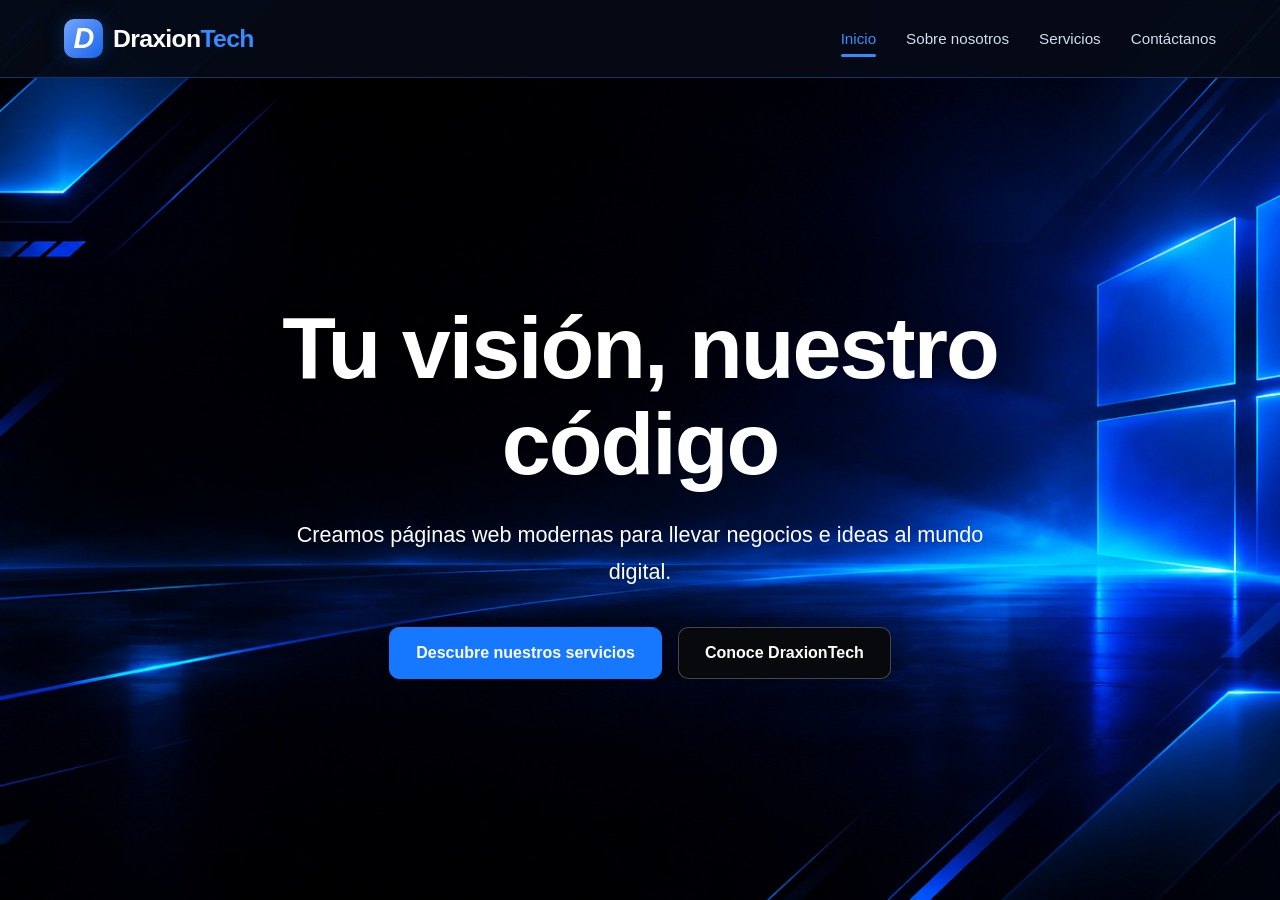
==== index.html @ 06ef0193 "Update link to services page in index.html" ====
<!DOCTYPE html>
<html lang="es">
<head>
    <meta charset="UTF-8">
    <meta name="viewport" content="width=device-width, initial-scale=1.0">
    <meta name="theme-color" content="#08090d">
    <meta name="description" content="DraxionTech crea páginas web modernas para llevar negocios e ideas al mundo digital.">
    <title>DraxionTech | Tu visión, nuestro código</title>
    <link rel="stylesheet" href="style.css">
</head>
<body>
    <header class="encabezado">
    <a href="index.html" class="marca">
        <span class="logo">D</span>
        <span>Draxion<span class="azul">Tech</span></span>
    </a>

    <nav class="navegacion" aria-label="Navegación principal">
        <a href="index.html" class="activo">Inicio</a>
        <a href="informacion.html">Sobre nosotros</a>
        <a href="servicios.html">Servicios</a>
        <a href="mailto:qrtech.business.cr@gmail.com">Contáctanos</a>
    </nav>
</header>

    <main>
        <section class="introduccion">
            <h1>Tu visión, nuestro código</h1>

            <p>
                Creamos páginas web modernas para llevar negocios e ideas
                al mundo digital.
            </p>

            <div class="botones">
                <a href="servicios.html" class="boton boton-azul">
                    Descubre nuestros servicios
                </a>

                <a href="informacion.html" class="boton boton-negro">
                    Conoce DraxionTech
                </a>
            </div>
        </section>
    </main>

    <script src="script.js"></script>
</body>
</html>
---- style.css ----
/* =========================
   CONFIGURACIÓN GENERAL
========================= */

* {
    margin: 0;
    padding: 0;
    box-sizing: border-box;
}

html {
    scroll-behavior: smooth;
}

body {
    min-height: 100vh;
    font-family: Arial, Helvetica, sans-serif;
    color: #ffffff;

    background-image: url("multimedia/fondo.png");
    background-size: cover;
    background-position: center;
    background-repeat: no-repeat;
    background-attachment: fixed;
}

/* =========================
   BARRA DE NAVEGACIÓN
========================= */

.encabezado {
    position: relative;
    z-index: 10;
    width: 100%;
    min-height: 78px;
    padding: 15px 5%;

    display: flex;
    align-items: center;
    justify-content: space-between;
    gap: 30px;

    border-bottom: 1px solid rgba(55, 130, 255, 0.35);
    background: rgba(5, 10, 22, 0.94);
}

.marca {
    display: flex;
    align-items: center;
    gap: 10px;
    flex-shrink: 0;

    color: #ffffff;
    font-size: 1.55rem;
    font-weight: 800;
    letter-spacing: -0.7px;
    text-decoration: none;
}

.logo {
    display: flex;
    align-items: center;
    justify-content: center;
    flex-shrink: 0;

    width: 39px;
    height: 39px;

    color: #ffffff;
    font-size: 1.8rem;
    font-weight: 900;
    font-style: italic;

    border-radius: 10px;
    background: linear-gradient(135deg, #73a5ff, #1764e8);
    box-shadow: 0 0 20px rgba(37, 119, 255, 0.25);
}

.azul {
    color: #368bff;
}

.navegacion {
    display: flex;
    align-items: center;
    justify-content: center;
    flex-wrap: wrap;
    gap: 30px;
}

.navegacion a {
    position: relative;
    display: inline-block;
    padding: 10px 0;

    color: #d5dceb;
    font-size: 0.95rem;
    white-space: nowrap;
    text-decoration: none;

    transition: color 0.2s ease;
}

.navegacion a:hover,
.navegacion a.activo {
    color: #398fff;
}

.navegacion a.activo::after {
    content: "";
    position: absolute;
    bottom: 0;
    left: 0;

    width: 100%;
    height: 3px;

    border-radius: 5px;
    background: #328bff;
}

/* =========================
   CONTENIDO PRINCIPAL
========================= */

main {
    min-height: calc(100vh - 78px);

    display: flex;
    align-items: center;
    justify-content: center;

    padding: 40px 24px;
}

.introduccion {
    width: 100%;
    max-width: 1000px;
    text-align: center;
}

.introduccion h1 {
    margin-bottom: 24px;

    font-size: clamp(2.5rem, 7vw, 5.5rem);
    font-weight: 800;
    line-height: 1.1;
    letter-spacing: -2px;
}

.introduccion p {
    max-width: 720px;
    margin: 0 auto 36px;

    font-size: clamp(1rem, 2.2vw, 1.35rem);
    line-height: 1.7;
}

/* =========================
   BOTONES DE INICIO
========================= */

.botones {
    display: flex;
    justify-content: center;
    align-items: center;
    flex-wrap: wrap;
    gap: 16px;
}

.boton {
    display: inline-flex;
    align-items: center;
    justify-content: center;

    min-height: 52px;
    padding: 15px 26px;

    color: #ffffff;
    text-decoration: none;
    font-size: 1rem;
    font-weight: 700;

    border-radius: 10px;
    cursor: pointer;

    transition:
        background-color 0.2s ease,
        transform 0.2s ease;
}

.boton:hover {
    transform: translateY(-2px);
}

/* Botón azul: Descubre nuestros servicios */

.boton-azul {
    background-color: #1677ff;
    border: 1px solid #1677ff;
}

.boton-azul:hover {
    background-color: #0864e8;
    border-color: #0864e8;
}

/* Botón negro: Conoce DraxionTech */

.boton-negro {
    background-color: #08090d;
    border: 1px solid rgba(255, 255, 255, 0.25);
}

.boton-negro:hover {
    background-color: #202127;
}

/* =========================
   TABLET Y PANTALLAS PEQUEÑAS
========================= */

@media (max-width: 950px) {
    .encabezado {
        flex-direction: column;
        justify-content: center;
        gap: 15px;
        padding: 18px 5%;
    }

    .navegacion {
        gap: 24px;
    }

    main {
        min-height: calc(100vh - 120px);
    }
}

/* =========================
   MÓVILES
========================= */

@media (max-width: 600px) {
    body {
        background-attachment: scroll;
    }

    .encabezado {
        padding: 18px 5%;
        gap: 15px;
    }

    .marca {
        justify-content: center;
        font-size: 1.45rem;
    }

    .logo {
        width: 34px;
        height: 34px;
        font-size: 1.5rem;
    }

    .navegacion {
        width: 100%;
        gap: 12px 20px;
        justify-content: center;
    }

    .navegacion a {
        font-size: 0.86rem;
    }

    .introduccion h1 {
        letter-spacing: -1px;
    }

    .introduccion p {
        margin-bottom: 28px;
    }

    .botones {
        flex-direction: column;
        width: 100%;
    }

    .boton {
        width: 100%;
        max-width: 340px;
    }
}

/* =========================
   MÓVILES MUY PEQUEÑOS
========================= */

@media (max-width: 360px) {
    .marca {
        font-size: 1.3rem;
    }

    .navegacion {
        gap: 12px 16px;
    }

    .navegacion a {
        font-size: 0.82rem;
    }

    .introduccion h1 {
        font-size: 2.4rem;
    }
}

/* =========================
   REDUCIR ANIMACIONES
========================= */

@media (prefers-reduced-motion: reduce) {
    html {
        scroll-behavior: auto;
    }

    *,
    *::before,
    *::after {
        transition-duration: 0.01ms !important;
        animation-duration: 0.01ms !important;
    }
}
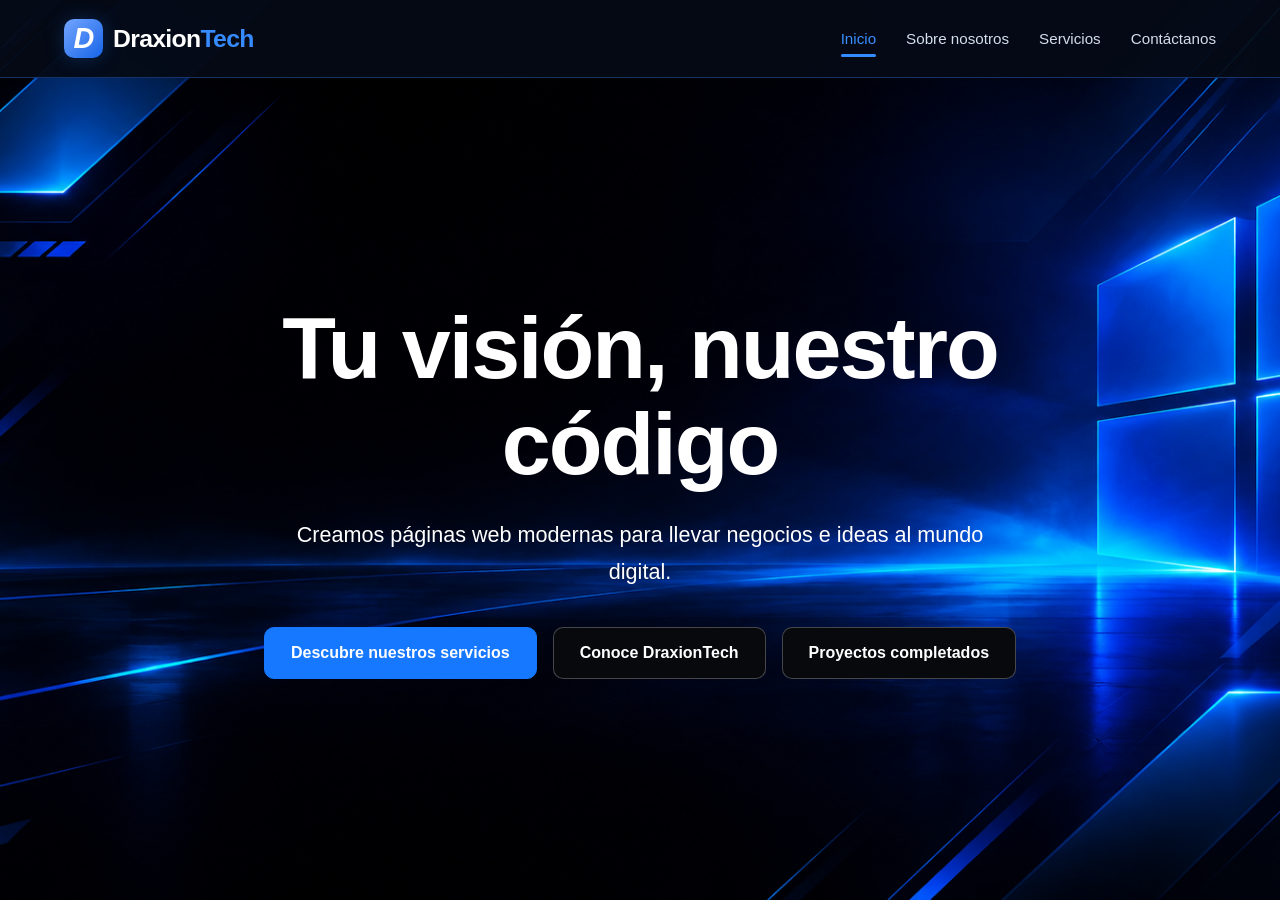
==== commit 99794539: "Refactor header and navigation structure in index.html" ====
--- a/index.html
+++ b/index.html
@@ -1,4 +1,3 @@
-
 <!DOCTYPE html>
 <html lang="es">
 <head>
@@ -9,20 +8,22 @@
     <title>DraxionTech | Tu visión, nuestro código</title>
     <link rel="stylesheet" href="style.css">
 </head>
+
 <body>
+
     <header class="encabezado">
-    <a href="index.html" class="marca">
-        <span class="logo">D</span>
-        <span>Draxion<span class="azul">Tech</span></span>
-    </a>
+        <a href="index.html" class="marca">
+            <span class="logo">D</span>
+            <span>Draxion<span class="azul">Tech</span></span>
+        </a>
 
-    <nav class="navegacion" aria-label="Navegación principal">
-        <a href="index.html" class="activo">Inicio</a>
-        <a href="informacion.html">Sobre nosotros</a>
-        <a href="servicios.html">Servicios</a>
-        <a href="mailto:qrtech.business.cr@gmail.com">Contáctanos</a>
-    </nav>
-</header>
+        <nav class="navegacion" aria-label="Navegación principal">
+            <a href="index.html" class="activo">Inicio</a>
+            <a href="informacion.html">Sobre nosotros</a>
+            <a href="servicios.html">Servicios</a>
+            <a href="mailto:qrtech.business.cr@gmail.com">Contáctanos</a>
+        </nav>
+    </header>
 
     <main>
         <section class="introduccion">
@@ -41,10 +42,15 @@
                 <a href="informacion.html" class="boton boton-negro">
                     Conoce DraxionTech
                 </a>
+
+                <a href="proyectos.html" class="boton boton-negro">
+                    Proyectos completados
+                </a>
             </div>
         </section>
     </main>
 
     <script src="script.js"></script>
+
 </body>
 </html>
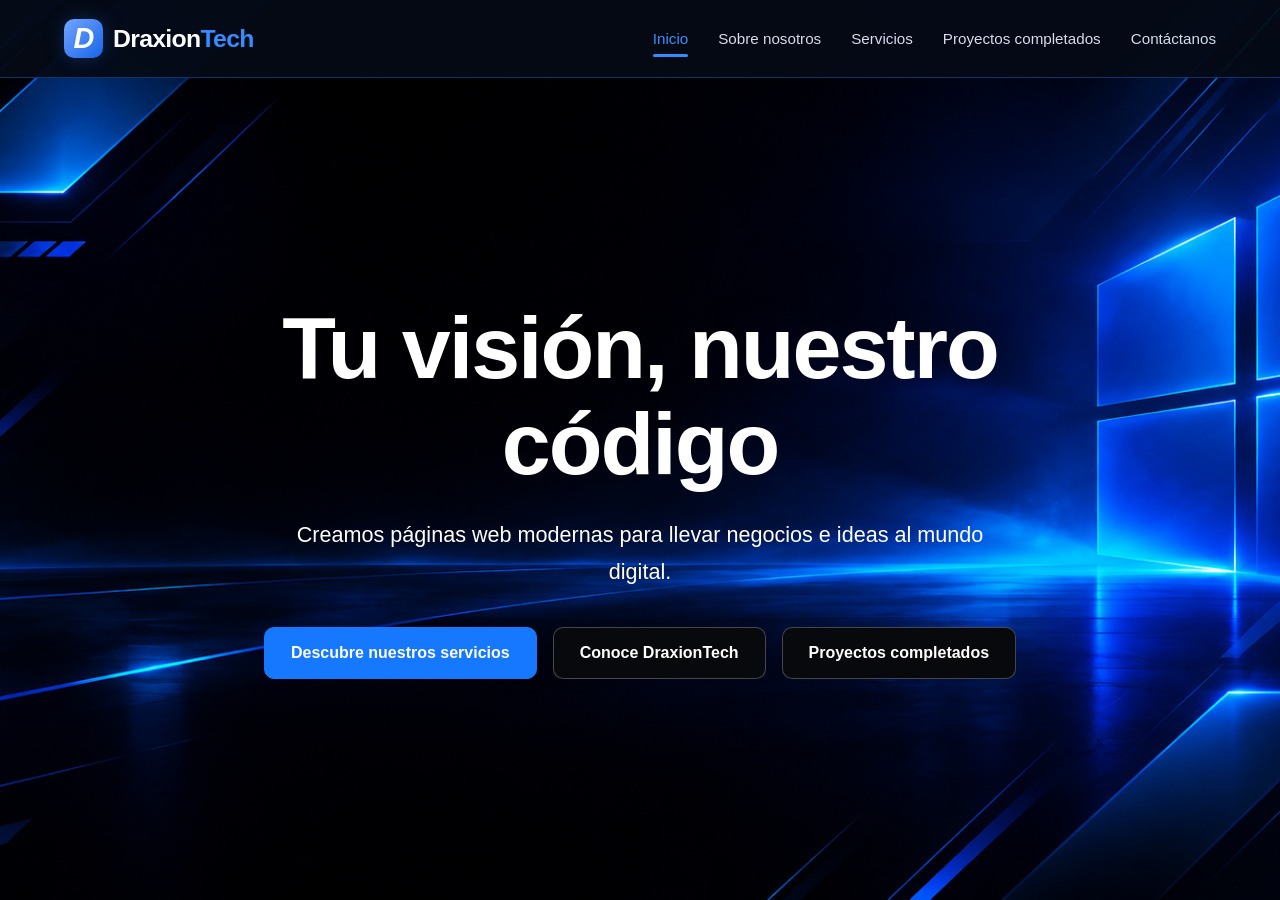
==== commit 075a338d: "Add link to completed projects in navigation" ====
--- a/index.html
+++ b/index.html
@@ -21,6 +21,7 @@
             <a href="index.html" class="activo">Inicio</a>
             <a href="informacion.html">Sobre nosotros</a>
             <a href="servicios.html">Servicios</a>
+            <a href="proyectos.html">Proyectos completados</a>
             <a href="mailto:qrtech.business.cr@gmail.com">Contáctanos</a>
         </nav>
     </header>
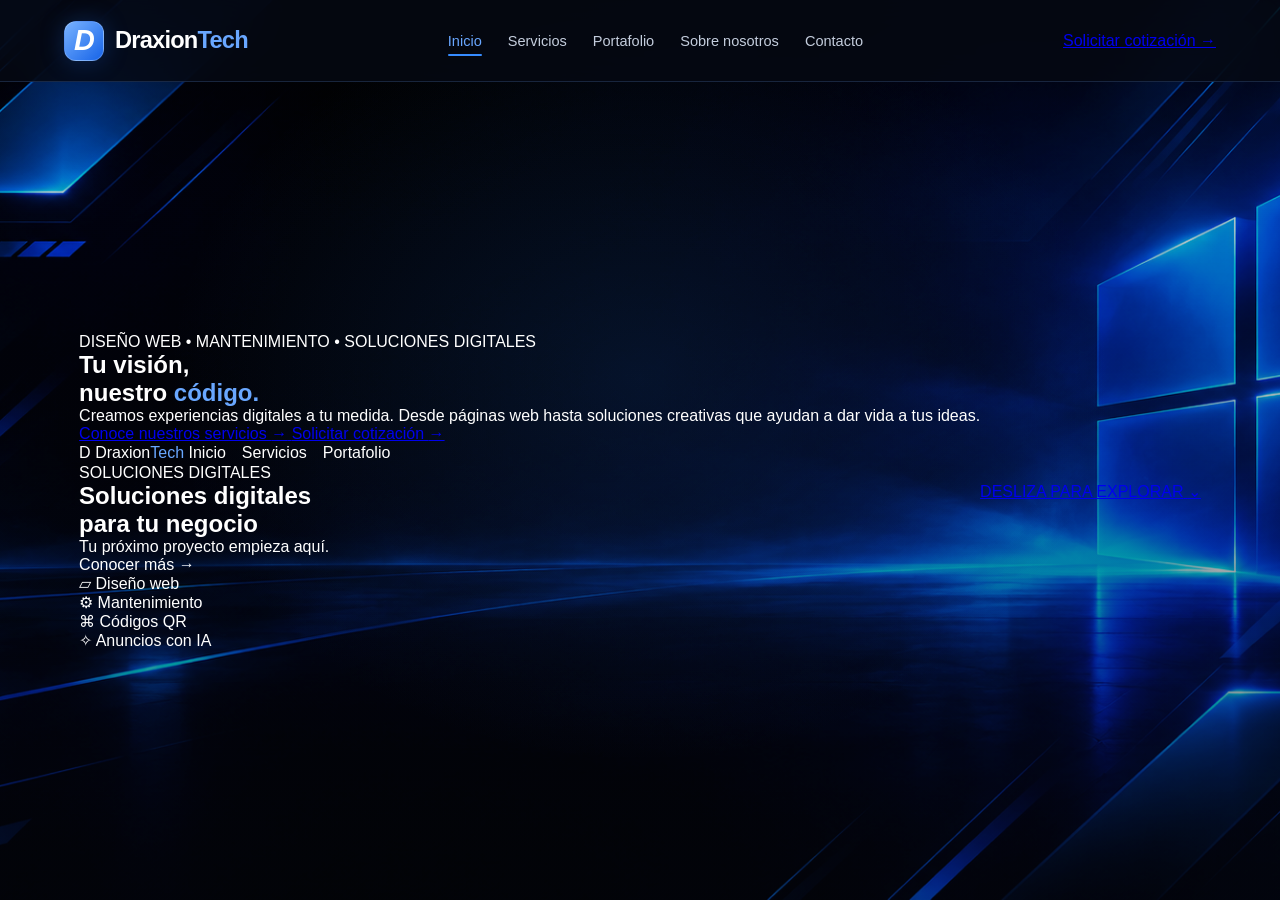
==== commit 76932860: "Update meta tags and improve accessibility" ====
--- a/index.html
+++ b/index.html
@@ -1,57 +1,126 @@
+
 <!DOCTYPE html>
 <html lang="es">
 <head>
     <meta charset="UTF-8">
     <meta name="viewport" content="width=device-width, initial-scale=1.0">
-    <meta name="theme-color" content="#08090d">
-    <meta name="description" content="DraxionTech crea páginas web modernas para llevar negocios e ideas al mundo digital.">
+    <meta name="theme-color" content="#030711">
+    <meta name="description" content="DraxionTech crea páginas web modernas y soluciones digitales para llevar tus ideas al mundo digital.">
     <title>DraxionTech | Tu visión, nuestro código</title>
     <link rel="stylesheet" href="style.css">
 </head>
-
-<body>
+<body class="pagina-inicio">
 
     <header class="encabezado">
-        <a href="index.html" class="marca">
+        <a href="index.html" class="marca" aria-label="DraxionTech, inicio">
             <span class="logo">D</span>
             <span>Draxion<span class="azul">Tech</span></span>
         </a>
 
         <nav class="navegacion" aria-label="Navegación principal">
-            <a href="index.html" class="activo">Inicio</a>
+            <a href="index.html" class="activo" aria-current="page">Inicio</a>
+            <a href="servicios.html">Servicios</a>
+            <a href="proyectos.html">Portafolio</a>
             <a href="informacion.html">Sobre nosotros</a>
-            <a href="servicios.html">Servicios</a>
-            <a href="proyectos.html">Proyectos completados</a>
-            <a href="mailto:qrtech.business.cr@gmail.com">Contáctanos</a>
+            <a href="mailto:qrtech.business.cr@gmail.com">Contacto</a>
         </nav>
+
+        <a href="mailto:qrtech.business.cr@gmail.com?subject=Solicitud%20de%20cotizacion"
+           class="boton-cotizacion">
+            Solicitar cotización <span aria-hidden="true">→</span>
+        </a>
     </header>
 
-    <main>
-        <section class="introduccion">
-            <h1>Tu visión, nuestro código</h1>
+    <main class="inicio-hero">
+        <section class="hero-contenido">
 
-            <p>
-                Creamos páginas web modernas para llevar negocios e ideas
-                al mundo digital.
-            </p>
+            <div class="hero-texto">
+                <div class="hero-etiqueta">
+                    DISEÑO WEB <span>•</span> MANTENIMIENTO
+                    <span>•</span> SOLUCIONES DIGITALES
+                </div>
 
-            <div class="botones">
-                <a href="servicios.html" class="boton boton-azul">
-                    Descubre nuestros servicios
-                </a>
+                <h1>
+                    Tu visión,<br>
+                    nuestro <span class="azul">código.</span>
+                </h1>
 
-                <a href="informacion.html" class="boton boton-negro">
-                    Conoce DraxionTech
-                </a>
+                <p class="hero-descripcion">
+                    Creamos experiencias digitales a tu medida.
+                    Desde páginas web hasta soluciones creativas
+                    que ayudan a dar vida a tus ideas.
+                </p>
 
-                <a href="proyectos.html" class="boton boton-negro">
-                    Proyectos completados
-                </a>
+                <div class="hero-botones">
+                    <a href="servicios.html" class="boton-hero boton-principal">
+                        Conoce nuestros servicios
+                        <span aria-hidden="true">→</span>
+                    </a>
+
+                    <a href="mailto:qrtech.business.cr@gmail.com?subject=Solicitud%20de%20cotizacion"
+                       class="boton-hero boton-secundario">
+                        Solicitar cotización
+                        <span aria-hidden="true">→</span>
+                    </a>
+                </div>
             </div>
+
+            <div class="hero-visual" aria-label="Vista ilustrativa de una página web en una laptop">
+                <div class="hero-resplandor"></div>
+
+                <div class="laptop">
+                    <div class="laptop-pantalla">
+                        <div class="demo-navegacion">
+                            <span class="demo-logo">D</span>
+                            <span>Draxion<span class="azul">Tech</span></span>
+                            <span class="demo-links">Inicio　Servicios　Portafolio</span>
+                        </div>
+
+                        <div class="demo-contenido">
+                            <span class="demo-etiqueta">SOLUCIONES DIGITALES</span>
+                            <h2>Soluciones digitales<br>para tu <span>negocio</span></h2>
+                            <p>Tu próximo proyecto empieza aquí.</p>
+                            <span class="demo-accion">Conocer más →</span>
+                        </div>
+
+                        <div class="demo-servicios">
+                            <div>
+                                <span class="demo-icono">▱</span>
+                                <span>Diseño web</span>
+                            </div>
+                            <div>
+                                <span class="demo-icono">⚙</span>
+                                <span>Mantenimiento</span>
+                            </div>
+                            <div>
+                                <span class="demo-icono">⌘</span>
+                                <span>Códigos QR</span>
+                            </div>
+                            <div>
+                                <span class="demo-icono">✧</span>
+                                <span>Anuncios con IA</span>
+                            </div>
+                        </div>
+                    </div>
+
+                    <div class="laptop-base"></div>
+                </div>
+
+                <div class="hero-linea hero-linea-uno"></div>
+                <div class="hero-linea hero-linea-dos"></div>
+            </div>
+
         </section>
+
+        <a href="servicios.html" class="hero-explorar">
+            <span>DESLIZA PARA EXPLORAR</span>
+            <span class="hero-raton" aria-hidden="true">
+                <span></span>
+            </span>
+            <span class="hero-flecha" aria-hidden="true">⌄</span>
+        </a>
     </main>
 
     <script src="script.js"></script>
-
 </body>
 </html>
--- a/style.css
+++ b/style.css
@@ -1,6 +1,18 @@
-/* =========================
-   CONFIGURACIÓN GENERAL
-========================= */
+
+/* =========================
+   DRAXIONTECH — PREMIUM
+   INICIO
+========================= */
+
+:root {
+    --fondo: #08090d;
+    --azul: #368bff;
+    --azul-brillante: #69a7ff;
+    --texto: #ffffff;
+    --texto-secundario: #b5bfd0;
+    --borde: rgba(110, 165, 255, 0.19);
+    --transicion: 0.3s ease;
+}
 
 * {
     margin: 0;
@@ -13,10 +25,17 @@
 }
 
 body {
+    position: relative;
+    isolation: isolate;
     min-height: 100vh;
+
+    display: flex;
+    flex-direction: column;
+
     font-family: Arial, Helvetica, sans-serif;
-    color: #ffffff;
-
+    color: var(--texto);
+
+    background-color: var(--fondo);
     background-image: url("multimedia/fondo.png");
     background-size: cover;
     background-position: center;
@@ -24,6 +43,32 @@
     background-attachment: fixed;
 }
 
+/* Iluminación ambiental */
+
+body::before {
+    content: "";
+    position: fixed;
+    inset: 0;
+    z-index: -1;
+    pointer-events: none;
+
+    background:
+        radial-gradient(
+            ellipse at 50% 42%,
+            rgba(24, 91, 190, 0.19),
+            transparent 52%
+        ),
+        linear-gradient(
+            180deg,
+            rgba(4, 8, 18, 0.15),
+            rgba(4, 7, 15, 0.48)
+        );
+}
+
+.azul {
+    color: var(--azul-brillante);
+}
+
 /* =========================
    BARRA DE NAVEGACIÓN
 ========================= */
@@ -31,61 +76,76 @@
 .encabezado {
     position: relative;
     z-index: 10;
+
     width: 100%;
-    min-height: 78px;
-    padding: 15px 5%;
+    min-height: 82px;
+    padding: 16px 5%;
 
     display: flex;
     align-items: center;
     justify-content: space-between;
     gap: 30px;
 
-    border-bottom: 1px solid rgba(55, 130, 255, 0.35);
-    background: rgba(5, 10, 22, 0.94);
+    background: rgba(5, 9, 19, 0.82);
+    border-bottom: 1px solid var(--borde);
+
+    backdrop-filter: blur(18px);
+    -webkit-backdrop-filter: blur(18px);
+
+    animation: aparecer-barra 0.7s ease both;
 }
 
 .marca {
     display: flex;
     align-items: center;
-    gap: 10px;
+    gap: 11px;
     flex-shrink: 0;
 
-    color: #ffffff;
-    font-size: 1.55rem;
+    color: var(--texto);
+    font-size: 1.48rem;
     font-weight: 800;
-    letter-spacing: -0.7px;
+    letter-spacing: -0.8px;
     text-decoration: none;
 }
 
 .logo {
+    width: 40px;
+    height: 40px;
+    flex-shrink: 0;
+
     display: flex;
     align-items: center;
     justify-content: center;
-    flex-shrink: 0;
-
-    width: 39px;
-    height: 39px;
 
     color: #ffffff;
     font-size: 1.8rem;
     font-weight: 900;
     font-style: italic;
 
-    border-radius: 10px;
-    background: linear-gradient(135deg, #73a5ff, #1764e8);
-    box-shadow: 0 0 20px rgba(37, 119, 255, 0.25);
-}
-
-.azul {
-    color: #368bff;
-}
+    border: 1px solid rgba(255, 255, 255, 0.2);
+    border-radius: 12px;
+
+    background: linear-gradient(135deg, #78b2ff, #1764e8);
+    box-shadow: 0 0 25px rgba(37, 119, 255, 0.25);
+
+    transition:
+        transform var(--transicion),
+        box-shadow var(--transicion);
+}
+
+.marca:hover .logo {
+    transform: rotate(-5deg) scale(1.06);
+    box-shadow: 0 0 32px rgba(37, 119, 255, 0.42);
+}
+
+/* Navegación */
 
 .navegacion {
     display: flex;
     align-items: center;
     justify-content: center;
     flex-wrap: wrap;
-    gap: 30px;
+    gap: 26px;
 }
 
 .navegacion a {
@@ -93,30 +153,45 @@
     display: inline-block;
     padding: 10px 0;
 
-    color: #d5dceb;
-    font-size: 0.95rem;
+    color: #c4cddd;
+    font-size: 0.91rem;
     white-space: nowrap;
     text-decoration: none;
 
-    transition: color 0.2s ease;
+    transition: color var(--transicion);
+}
+
+.navegacion a::after {
+    content: "";
+    position: absolute;
+    left: 0;
+    bottom: 3px;
+
+    width: 100%;
+    height: 2px;
+
+    background: var(--azul);
+    border-radius: 10px;
+
+    transform: scaleX(0);
+    transform-origin: right;
+
+    transition: transform var(--transicion);
 }
 
 .navegacion a:hover,
 .navegacion a.activo {
-    color: #398fff;
-}
-
+    color: #ffffff;
+}
+
+.navegacion a:hover::after,
 .navegacion a.activo::after {
-    content: "";
-    position: absolute;
-    bottom: 0;
-    left: 0;
-
-    width: 100%;
-    height: 3px;
-
-    border-radius: 5px;
-    background: #328bff;
+    transform: scaleX(1);
+    transform-origin: left;
+}
+
+.navegacion a.activo {
+    color: var(--azul-brillante);
 }
 
 /* =========================
@@ -124,40 +199,108 @@
 ========================= */
 
 main {
-    min-height: calc(100vh - 78px);
+    flex: 1;
+
+    min-height: calc(100vh - 82px);
 
     display: flex;
     align-items: center;
     justify-content: center;
 
-    padding: 40px 24px;
+    padding: 90px 24px;
 }
 
 .introduccion {
+    position: relative;
+    isolation: isolate;
+
     width: 100%;
+    max-width: 1050px;
+    margin: 0 auto;
+
+    text-align: center;
+
+    animation: aparecer-contenido 1s 0.15s ease both;
+}
+
+/* Resplandor detrás del título */
+
+.introduccion::before {
+    content: "";
+    position: absolute;
+    z-index: -1;
+
+    width: min(700px, 90%);
+    height: 300px;
+
+    left: 50%;
+    top: 45%;
+
+    transform: translate(-50%, -50%);
+
+    background: rgba(25, 101, 235, 0.12);
+    filter: blur(100px);
+    border-radius: 50%;
+
+    pointer-events: none;
+
+    animation: respirar-luz 6s ease-in-out infinite alternate;
+}
+
+/* Título */
+
+.introduccion h1 {
     max-width: 1000px;
-    text-align: center;
-}
-
-.introduccion h1 {
-    margin-bottom: 24px;
-
-    font-size: clamp(2.5rem, 7vw, 5.5rem);
+    margin: 0 auto 28px;
+
+    color: #ffffff;
+
+    font-size: clamp(3rem, 7.5vw, 6.2rem);
     font-weight: 800;
-    line-height: 1.1;
-    letter-spacing: -2px;
-}
+    line-height: 1.04;
+    letter-spacing: -3.5px;
+
+    text-wrap: balance;
+    text-shadow: 0 5px 35px rgba(0, 0, 0, 0.22);
+}
+
+/* Línea decorativa */
+
+.introduccion h1::after {
+    content: "";
+    display: block;
+
+    width: 76px;
+    height: 4px;
+
+    margin: 28px auto 0;
+
+    border-radius: 10px;
+    background: linear-gradient(
+        90deg,
+        #1764e8,
+        #78b2ff
+    );
+
+    box-shadow: 0 0 22px rgba(54, 139, 255, 0.4);
+}
+
+/* Descripción */
 
 .introduccion p {
-    max-width: 720px;
-    margin: 0 auto 36px;
-
-    font-size: clamp(1rem, 2.2vw, 1.35rem);
-    line-height: 1.7;
-}
-
-/* =========================
-   BOTONES DE INICIO
+    max-width: 700px;
+    margin: 0 auto 40px;
+
+    color: var(--texto-secundario);
+
+    font-size: clamp(1.05rem, 2.1vw, 1.3rem);
+    line-height: 1.9;
+
+    text-wrap: balance;
+}
+
+/* =========================
+   BOTONES
 ========================= */
 
 .botones {
@@ -165,75 +308,181 @@
     justify-content: center;
     align-items: center;
     flex-wrap: wrap;
-    gap: 16px;
+    gap: 15px;
 }
 
 .boton {
+    position: relative;
+    overflow: hidden;
+
     display: inline-flex;
     align-items: center;
     justify-content: center;
 
-    min-height: 52px;
-    padding: 15px 26px;
+    min-height: 54px;
+    padding: 16px 25px;
 
     color: #ffffff;
+    font-size: 0.96rem;
+    font-weight: 700;
     text-decoration: none;
-    font-size: 1rem;
-    font-weight: 700;
-
-    border-radius: 10px;
-    cursor: pointer;
+
+    border: 1px solid transparent;
+    border-radius: 12px;
 
     transition:
-        background-color 0.2s ease,
-        transform 0.2s ease;
+        transform var(--transicion),
+        background var(--transicion),
+        border-color var(--transicion),
+        box-shadow var(--transicion);
+}
+
+.boton::before {
+    content: "";
+    position: absolute;
+    inset: 0;
+
+    background: linear-gradient(
+        115deg,
+        transparent 20%,
+        rgba(255, 255, 255, 0.17) 50%,
+        transparent 80%
+    );
+
+    transform: translateX(-120%);
+    transition: transform 0.65s ease;
+}
+
+.boton:hover::before {
+    transform: translateX(120%);
 }
 
 .boton:hover {
-    transform: translateY(-2px);
-}
-
-/* Botón azul: Descubre nuestros servicios */
+    transform: translateY(-4px);
+}
+
+.boton:focus-visible,
+.navegacion a:focus-visible,
+.marca:focus-visible {
+    outline: 3px solid var(--azul-brillante);
+    outline-offset: 5px;
+}
+
+/* Botón principal */
 
 .boton-azul {
-    background-color: #1677ff;
-    border: 1px solid #1677ff;
+    background: linear-gradient(135deg, #398fff, #145fe0);
+    border-color: rgba(126, 181, 255, 0.45);
+
+    box-shadow: 0 8px 28px rgba(22, 119, 255, 0.22);
 }
 
 .boton-azul:hover {
-    background-color: #0864e8;
-    border-color: #0864e8;
-}
-
-/* Botón negro: Conoce DraxionTech */
+    background: linear-gradient(135deg, #5ba2ff, #2475f5);
+    box-shadow: 0 12px 35px rgba(22, 119, 255, 0.36);
+}
+
+/* Botón secundario */
 
 .boton-negro {
-    background-color: #08090d;
-    border: 1px solid rgba(255, 255, 255, 0.25);
+    background: rgba(10, 15, 27, 0.62);
+    border-color: rgba(255, 255, 255, 0.19);
+
+    backdrop-filter: blur(12px);
+    -webkit-backdrop-filter: blur(12px);
 }
 
 .boton-negro:hover {
-    background-color: #202127;
-}
-
-/* =========================
-   TABLET Y PANTALLAS PEQUEÑAS
-========================= */
-
-@media (max-width: 950px) {
+    background: rgba(32, 54, 86, 0.72);
+    border-color: rgba(105, 167, 255, 0.65);
+
+    box-shadow: 0 8px 28px rgba(0, 0, 0, 0.2);
+}
+
+/* Entrada escalonada de los botones */
+
+.botones .boton:nth-child(1) {
+    animation: aparecer-boton 0.7s 0.55s ease both;
+}
+
+.botones .boton:nth-child(2) {
+    animation: aparecer-boton 0.7s 0.7s ease both;
+}
+
+.botones .boton:nth-child(3) {
+    animation: aparecer-boton 0.7s 0.85s ease both;
+}
+
+/* =========================
+   ANIMACIONES
+========================= */
+
+@keyframes aparecer-barra {
+    from {
+        opacity: 0;
+        transform: translateY(-16px);
+    }
+
+    to {
+        opacity: 1;
+        transform: translateY(0);
+    }
+}
+
+@keyframes aparecer-contenido {
+    from {
+        opacity: 0;
+        transform: translateY(28px);
+    }
+
+    to {
+        opacity: 1;
+        transform: translateY(0);
+    }
+}
+
+@keyframes aparecer-boton {
+    from {
+        opacity: 0;
+        transform: translateY(16px);
+    }
+
+    to {
+        opacity: 1;
+        transform: translateY(0);
+    }
+}
+
+@keyframes respirar-luz {
+    from {
+        opacity: 0.55;
+        filter: blur(90px);
+    }
+
+    to {
+        opacity: 1;
+        filter: blur(115px);
+    }
+}
+
+/* =========================
+   TABLET
+========================= */
+
+@media (max-width: 1100px) {
     .encabezado {
         flex-direction: column;
         justify-content: center;
-        gap: 15px;
+        gap: 14px;
         padding: 18px 5%;
     }
 
     .navegacion {
-        gap: 24px;
+        gap: 12px 24px;
     }
 
     main {
-        min-height: calc(100vh - 120px);
+        min-height: calc(100vh - 135px);
     }
 }
 
@@ -247,74 +496,96 @@
     }
 
     .encabezado {
-        padding: 18px 5%;
-        gap: 15px;
+        padding: 17px 5%;
+        gap: 13px;
     }
 
     .marca {
-        justify-content: center;
-        font-size: 1.45rem;
+        font-size: 1.4rem;
     }
 
     .logo {
-        width: 34px;
-        height: 34px;
+        width: 35px;
+        height: 35px;
         font-size: 1.5rem;
     }
 
     .navegacion {
         width: 100%;
-        gap: 12px 20px;
-        justify-content: center;
+        gap: 9px 17px;
     }
 
     .navegacion a {
-        font-size: 0.86rem;
+        font-size: 0.83rem;
+    }
+
+    main {
+        min-height: calc(100vh - 145px);
+        padding: 65px 22px;
     }
 
     .introduccion h1 {
-        letter-spacing: -1px;
+        font-size: clamp(2.65rem, 11vw, 4rem);
+        line-height: 1.1;
+        letter-spacing: -1.8px;
+        margin-bottom: 24px;
+    }
+
+    .introduccion h1::after {
+        width: 60px;
+        margin-top: 23px;
     }
 
     .introduccion p {
-        margin-bottom: 28px;
+        font-size: 1rem;
+        line-height: 1.8;
+        margin-bottom: 30px;
     }
 
     .botones {
         flex-direction: column;
         width: 100%;
+        gap: 12px;
     }
 
     .boton {
         width: 100%;
-        max-width: 340px;
-    }
-}
-
-/* =========================
-   MÓVILES MUY PEQUEÑOS
+        max-width: 350px;
+        min-height: 52px;
+        padding: 15px 18px;
+    }
+
+    .introduccion::before {
+        height: 240px;
+        filter: blur(75px);
+    }
+}
+
+/* =========================
+   MÓVILES PEQUEÑOS
 ========================= */
 
 @media (max-width: 360px) {
     .marca {
-        font-size: 1.3rem;
+        font-size: 1.25rem;
     }
 
     .navegacion {
-        gap: 12px 16px;
+        gap: 9px 13px;
     }
 
     .navegacion a {
-        font-size: 0.82rem;
+        font-size: 0.78rem;
     }
 
     .introduccion h1 {
-        font-size: 2.4rem;
-    }
-}
-
-/* =========================
-   REDUCIR ANIMACIONES
+        font-size: 2.45rem;
+        letter-spacing: -1.3px;
+    }
+}
+
+/* =========================
+   ACCESIBILIDAD
 ========================= */
 
 @media (prefers-reduced-motion: reduce) {
@@ -325,7 +596,8 @@
     *,
     *::before,
     *::after {
+        animation-duration: 0.01ms !important;
+        animation-iteration-count: 1 !important;
         transition-duration: 0.01ms !important;
-        animation-duration: 0.01ms !important;
-    }
-}
+    }
+}
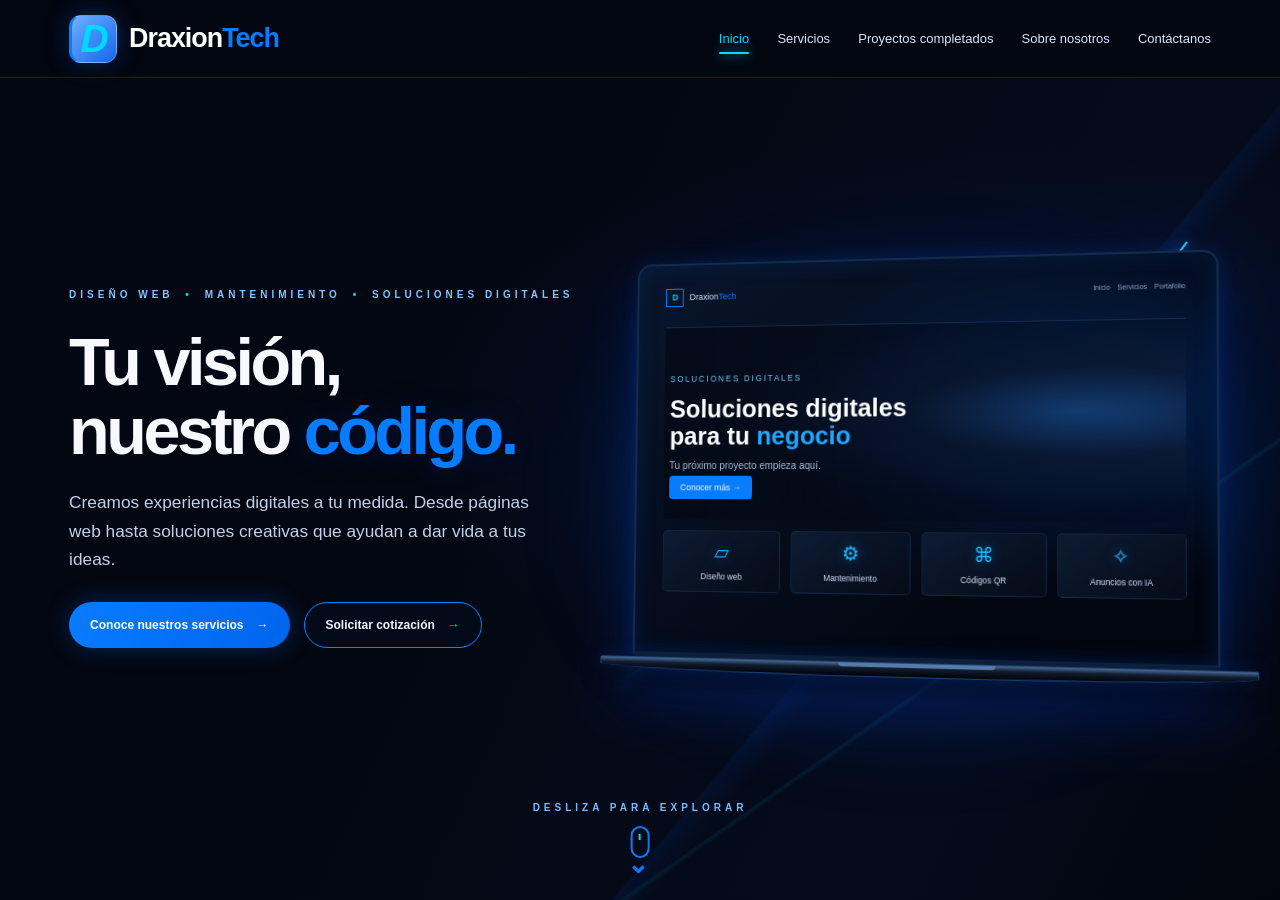
==== commit 7c6132bc: "Update navigation links and contact text" ====
--- a/index.html
+++ b/index.html
@@ -20,15 +20,11 @@
         <nav class="navegacion" aria-label="Navegación principal">
             <a href="index.html" class="activo" aria-current="page">Inicio</a>
             <a href="servicios.html">Servicios</a>
-            <a href="proyectos.html">Portafolio</a>
+            <a href="proyectos.html">Proyectos completados</a>
             <a href="informacion.html">Sobre nosotros</a>
-            <a href="mailto:qrtech.business.cr@gmail.com">Contacto</a>
+            <a href="mailto:qrtech.business.cr@gmail.com">Contáctanos</a>
         </nav>
 
-        <a href="mailto:qrtech.business.cr@gmail.com?subject=Solicitud%20de%20cotizacion"
-           class="boton-cotizacion">
-            Solicitar cotización <span aria-hidden="true">→</span>
-        </a>
     </header>
 
     <main class="inicio-hero">
--- a/style.css
+++ b/style.css
@@ -601,3 +601,615 @@
         transition-duration: 0.01ms !important;
     }
 }
+
+
+/* =========================================
+   DRAXIONTECH — NUEVA PÁGINA DE INICIO
+   Agregar al final de style.css
+========================================= */
+
+.pagina-inicio {
+    --fondo-hero: #030711;
+    --azul-hero: #087cff;
+    --cian-hero: #00d9ff;
+    background: var(--fondo-hero);
+    color: #f7f9ff;
+    min-height: 100vh;
+    overflow-x: hidden;
+}
+
+.pagina-inicio .encabezado {
+    position: relative;
+    z-index: 10;
+    min-height: 78px;
+    padding: 12px 5.4%;
+    display: flex;
+    align-items: center;
+    justify-content: space-between;
+    gap: 25px;
+    background: rgba(3, 7, 17, 0.94);
+    border-bottom: 1px solid rgba(30, 111, 255, 0.25);
+    backdrop-filter: blur(14px);
+}
+
+.pagina-inicio .marca {
+    display: inline-flex;
+    align-items: center;
+    gap: 12px;
+    color: #fff;
+    text-decoration: none;
+    white-space: nowrap;
+    font-size: clamp(20px, 2.1vw, 29px);
+    font-weight: 750;
+    letter-spacing: -1px;
+}
+
+.pagina-inicio .marca .logo {
+    display: grid;
+    place-items: center;
+    width: 48px;
+    height: 48px;
+    color: var(--cian-hero);
+    font-size: 39px;
+    font-weight: 900;
+    font-style: italic;
+    border-left: 3px solid var(--azul-hero);
+    text-shadow: 0 0 18px rgba(0, 145, 255, 0.65);
+}
+
+.pagina-inicio .azul {
+    color: var(--azul-hero);
+}
+
+.pagina-inicio .navegacion {
+    display: flex;
+    align-items: center;
+    justify-content: center;
+    flex-wrap: wrap;
+    gap: clamp(13px, 2.2vw, 32px);
+}
+
+.pagina-inicio .navegacion a {
+    position: relative;
+    padding: 10px 0;
+    color: #dce6fa;
+    font-size: 13px;
+    text-decoration: none;
+    transition: color 0.2s ease;
+}
+
+.pagina-inicio .navegacion a:hover,
+.pagina-inicio .navegacion a.activo {
+    color: var(--cian-hero);
+}
+
+.pagina-inicio .navegacion a.activo::after {
+    content: "";
+    position: absolute;
+    left: 0;
+    right: 0;
+    bottom: 2px;
+    height: 2px;
+    background: var(--cian-hero);
+    box-shadow: 0 0 12px var(--cian-hero);
+}
+
+.pagina-inicio .boton-cotizacion {
+    flex-shrink: 0;
+    padding: 11px 19px;
+    color: var(--cian-hero);
+    text-decoration: none;
+    font-size: 12px;
+    font-weight: 650;
+    border: 1px solid var(--cian-hero);
+    border-radius: 30px;
+    box-shadow: inset 0 0 10px rgba(0, 217, 255, 0.05),
+                0 0 15px rgba(0, 217, 255, 0.08);
+    transition: background 0.2s, color 0.2s;
+}
+
+.pagina-inicio .boton-cotizacion:hover {
+    color: #00101a;
+    background: var(--cian-hero);
+}
+
+/* Hero principal */
+
+.pagina-inicio .inicio-hero {
+    position: relative;
+    isolation: isolate;
+    min-height: calc(100svh - 78px);
+    padding: 65px 5.4% 110px;
+    display: flex;
+    align-items: center;
+    background:
+        radial-gradient(ellipse at 76% 42%,
+            rgba(0, 57, 163, 0.22), transparent 42%),
+        linear-gradient(115deg, #030711 35%, #040b1c 75%, #02050c);
+}
+
+.pagina-inicio .inicio-hero::before {
+    content: "";
+    position: absolute;
+    z-index: -1;
+    inset: 0;
+    pointer-events: none;
+    background:
+        linear-gradient(130deg, transparent 66%, rgba(0, 93, 255, 0.08) 66.2%, transparent 68%),
+        linear-gradient(145deg, transparent 73%, rgba(0, 217, 255, 0.08) 73.2%, transparent 73.5%);
+}
+
+.pagina-inicio .hero-contenido {
+    width: 100%;
+    max-width: 1500px;
+    margin: 0 auto;
+    display: grid;
+    grid-template-columns: minmax(0, 0.94fr) minmax(0, 1.06fr);
+    align-items: center;
+    gap: 30px;
+}
+
+.pagina-inicio .hero-texto {
+    position: relative;
+    z-index: 2;
+    max-width: 650px;
+}
+
+.pagina-inicio .hero-etiqueta {
+    margin-bottom: 24px;
+    color: #81c5ff;
+    font-size: 10px;
+    font-weight: 750;
+    letter-spacing: 4px;
+    line-height: 1.9;
+}
+
+.pagina-inicio .hero-etiqueta span {
+    padding: 0 5px;
+    color: var(--cian-hero);
+}
+
+.pagina-inicio .hero-texto h1 {
+    margin: 0 0 23px;
+    color: #f8f9ff;
+    font-size: clamp(42px, 5.2vw, 76px);
+    font-weight: 800;
+    line-height: 1.03;
+    letter-spacing: -3.5px;
+}
+
+.pagina-inicio .hero-texto h1 .azul {
+    color: #087cff;
+    text-shadow: 0 0 35px rgba(0, 95, 255, 0.18);
+}
+
+.pagina-inicio .hero-descripcion {
+    max-width: 490px;
+    margin: 0 0 28px;
+    color: #c3d0e7;
+    font-size: clamp(15px, 1.35vw, 18px);
+    line-height: 1.65;
+}
+
+.pagina-inicio .hero-botones {
+    display: flex;
+    align-items: center;
+    flex-wrap: wrap;
+    gap: 14px;
+}
+
+.pagina-inicio .boton-hero {
+    min-height: 46px;
+    padding: 13px 21px;
+    display: inline-flex;
+    align-items: center;
+    justify-content: center;
+    gap: 13px;
+    border-radius: 30px;
+    text-decoration: none;
+    font-size: 12px;
+    font-weight: 700;
+    transition: transform 0.2s ease, box-shadow 0.2s ease;
+}
+
+.pagina-inicio .boton-hero:hover {
+    transform: translateY(-3px);
+}
+
+.pagina-inicio .boton-principal {
+    color: white;
+    background: linear-gradient(110deg, #087cff, #0064ec);
+    box-shadow: 0 0 25px rgba(0, 111, 255, 0.3);
+}
+
+.pagina-inicio .boton-principal:hover {
+    box-shadow: 0 0 35px rgba(0, 111, 255, 0.5);
+}
+
+.pagina-inicio .boton-secundario {
+    color: #f1f7ff;
+    border: 1px solid #008cff;
+    background: rgba(2, 12, 30, 0.65);
+}
+
+.pagina-inicio .boton-secundario span {
+    color: var(--cian-hero);
+}
+
+/* Laptop ilustrativa creada con CSS */
+
+.pagina-inicio .hero-visual {
+    position: relative;
+    min-width: 0;
+    perspective: 1100px;
+}
+
+.pagina-inicio .hero-resplandor {
+    position: absolute;
+    inset: 18% 5% 0;
+    border-radius: 50%;
+    background: #006aff;
+    opacity: 0.2;
+    filter: blur(75px);
+}
+
+.pagina-inicio .laptop {
+    position: relative;
+    z-index: 2;
+    width: 100%;
+    transform: rotateY(-8deg) rotateX(2deg);
+    filter: drop-shadow(0 28px 28px rgba(0, 67, 255, 0.2));
+}
+
+.pagina-inicio .laptop-pantalla {
+    position: relative;
+    overflow: hidden;
+    aspect-ratio: 1.45;
+    padding: 4% 5%;
+    border: 2px solid #152b4b;
+    border-bottom: 5px solid #101b2e;
+    border-radius: 15px 15px 5px 5px;
+    background:
+        radial-gradient(ellipse at 80% 38%, rgba(0, 101, 255, 0.25), transparent 50%),
+        linear-gradient(140deg, #08152b, #020610 75%);
+    box-shadow: inset 0 0 24px rgba(0, 108, 255, 0.12),
+                0 0 18px rgba(0, 113, 255, 0.16);
+}
+
+.pagina-inicio .demo-navegacion {
+    display: flex;
+    align-items: center;
+    gap: 6px;
+    padding-bottom: 4%;
+    border-bottom: 1px solid rgba(109, 165, 255, 0.16);
+    color: #dceaff;
+    font-size: clamp(6px, 0.7vw, 10px);
+}
+
+.pagina-inicio .demo-logo {
+    display: grid;
+    place-items: center;
+    width: 19px;
+    height: 19px;
+    color: var(--cian-hero);
+    border: 1px solid #087cff;
+    font-weight: 900;
+}
+
+.pagina-inicio .demo-links {
+    margin-left: auto;
+    color: #8ea7cb;
+    font-size: clamp(5px, 0.55vw, 8px);
+}
+
+.pagina-inicio .demo-contenido {
+    min-height: 49%;
+    padding: 8% 1% 4%;
+    background:
+        linear-gradient(90deg, rgba(2, 8, 20, 0.7), rgba(2, 8, 20, 0.12)),
+        radial-gradient(ellipse at 80% 45%, #174b8d 0%, #0b1c3b 29%, transparent 60%);
+}
+
+.pagina-inicio .demo-etiqueta {
+    color: #6fcfff;
+    font-size: clamp(5px, 0.65vw, 9px);
+    letter-spacing: 2px;
+}
+
+.pagina-inicio .demo-contenido h2 {
+    margin: 10px 0;
+    color: #fff;
+    font-size: clamp(15px, 2vw, 29px);
+    line-height: 1.12;
+    font-weight: 750;
+}
+
+.pagina-inicio .demo-contenido h2 span {
+    color: #20a7ff;
+}
+
+.pagina-inicio .demo-contenido p {
+    color: #a7bbd9;
+    font-size: clamp(6px, 0.8vw, 11px);
+}
+
+.pagina-inicio .demo-accion {
+    display: inline-block;
+    margin-top: 5px;
+    padding: 7px 12px;
+    color: white;
+    background: #087cff;
+    border-radius: 4px;
+    font-size: clamp(6px, 0.7vw, 9px);
+}
+
+.pagina-inicio .demo-servicios {
+    display: grid;
+    grid-template-columns: repeat(4, minmax(0, 1fr));
+    gap: 2%;
+    margin-top: 2%;
+}
+
+.pagina-inicio .demo-servicios > div {
+    min-width: 0;
+    min-height: 58px;
+    padding: 8% 3%;
+    display: flex;
+    flex-direction: column;
+    align-items: center;
+    justify-content: center;
+    gap: 8px;
+    border: 1px solid rgba(63, 133, 255, 0.15);
+    border-radius: 5px;
+    background: linear-gradient(145deg, #0d1b32, #050b17);
+    color: #d5e3f9;
+    text-align: center;
+    font-size: clamp(5px, 0.65vw, 9px);
+}
+
+.pagina-inicio .demo-icono {
+    color: #25baff;
+    font-size: clamp(15px, 1.6vw, 23px);
+    text-shadow: 0 0 12px rgba(0, 166, 255, 0.5);
+}
+
+.pagina-inicio .laptop-base {
+    position: relative;
+    width: 112%;
+    height: 15px;
+    margin-left: -6%;
+    border-radius: 2px 2px 50% 50%;
+    border: 1px solid #1c4779;
+    background: linear-gradient(#496a92, #101c30 38%, #02050b 90%);
+    box-shadow: 0 12px 20px rgba(0, 0, 0, 0.7),
+                0 0 20px rgba(0, 110, 255, 0.22);
+}
+
+.pagina-inicio .laptop-base::after {
+    content: "";
+    position: absolute;
+    top: 0;
+    left: 38%;
+    width: 24%;
+    height: 4px;
+    border-radius: 0 0 8px 8px;
+    background: #557ba7;
+}
+
+.pagina-inicio .hero-linea {
+    position: absolute;
+    z-index: 1;
+    width: 35%;
+    height: 2px;
+    pointer-events: none;
+    background: linear-gradient(90deg, transparent, #087cff, #00d9ff);
+    box-shadow: 0 0 15px #087cff;
+    transform: rotate(-53deg);
+}
+
+.pagina-inicio .hero-linea-uno {
+    top: 16%;
+    right: -3%;
+}
+
+.pagina-inicio .hero-linea-dos {
+    bottom: 12%;
+    left: -4%;
+    transform: rotate(-35deg);
+    opacity: 0.6;
+}
+
+/* Indicador inferior */
+
+.pagina-inicio .hero-explorar {
+    position: absolute;
+    bottom: 23px;
+    left: 50%;
+    z-index: 3;
+    display: flex;
+    flex-direction: column;
+    align-items: center;
+    gap: 13px;
+    transform: translateX(-50%);
+    color: #78baff;
+    text-decoration: none;
+    font-size: 10px;
+    font-weight: 750;
+    letter-spacing: 4px;
+    white-space: nowrap;
+}
+
+.pagina-inicio .hero-raton {
+    width: 19px;
+    height: 32px;
+    display: grid;
+    place-items: start center;
+    padding-top: 6px;
+    border: 2px solid #087cff;
+    border-radius: 12px;
+}
+
+.pagina-inicio .hero-raton span {
+    width: 2px;
+    height: 6px;
+    background: var(--cian-hero);
+    animation: cursor-hero 1.2s infinite;
+}
+
+.pagina-inicio .hero-flecha {
+    margin-top: -20px;
+    color: #087cff;
+    font-size: 26px;
+    line-height: 1;
+}
+
+@keyframes cursor-hero {
+    0%, 100% { opacity: 1; transform: translateY(0); }
+    60% { opacity: 0.2; transform: translateY(5px); }
+}
+
+/* Tablet */
+
+@media (max-width: 1050px) {
+    .pagina-inicio .encabezado {
+        flex-wrap: wrap;
+        justify-content: center;
+    }
+
+    .pagina-inicio .hero-contenido {
+        grid-template-columns: 1fr 1fr;
+        gap: 20px;
+    }
+
+    .pagina-inicio .hero-texto h1 {
+        letter-spacing: -2px;
+    }
+
+    .pagina-inicio .hero-etiqueta {
+        letter-spacing: 2px;
+    }
+
+    .pagina-inicio .boton-hero {
+        padding: 12px 15px;
+    }
+}
+
+/* Móvil */
+
+@media (max-width: 700px) {
+    .pagina-inicio .encabezado {
+        padding: 14px 5%;
+        gap: 12px;
+    }
+
+    .pagina-inicio .marca {
+        font-size: 23px;
+    }
+
+    .pagina-inicio .marca .logo {
+        width: 38px;
+        height: 38px;
+        font-size: 32px;
+    }
+
+    .pagina-inicio .navegacion {
+        order: 3;
+        width: 100%;
+        gap: 17px;
+    }
+
+    .pagina-inicio .navegacion a {
+        font-size: 11px;
+    }
+
+    .pagina-inicio .boton-cotizacion {
+        padding: 9px 12px;
+        font-size: 10px;
+    }
+
+    .pagina-inicio .inicio-hero {
+        min-height: auto;
+        padding: 62px 6% 115px;
+    }
+
+    .pagina-inicio .hero-contenido {
+        grid-template-columns: 1fr;
+        gap: 42px;
+    }
+
+    .pagina-inicio .hero-texto {
+        text-align: left;
+    }
+
+    .pagina-inicio .hero-etiqueta {
+        margin-bottom: 19px;
+        font-size: 9px;
+        letter-spacing: 2px;
+    }
+
+    .pagina-inicio .hero-texto h1 {
+        font-size: clamp(43px, 11vw, 65px);
+        letter-spacing: -2.5px;
+    }
+
+    .pagina-inicio .hero-descripcion {
+        font-size: 15px;
+    }
+
+    .pagina-inicio .hero-botones {
+        align-items: stretch;
+    }
+
+    .pagina-inicio .boton-hero {
+        min-height: 45px;
+        font-size: 11px;
+    }
+
+    .pagina-inicio .hero-visual {
+        width: 94%;
+        margin: 0 auto;
+    }
+
+    .pagina-inicio .laptop {
+        transform: none;
+    }
+
+    .pagina-inicio .demo-servicios > div {
+        min-height: 48px;
+    }
+
+    .pagina-inicio .hero-explorar {
+        bottom: 20px;
+        font-size: 8px;
+        letter-spacing: 3px;
+    }
+}
+
+@media (max-width: 390px) {
+    .pagina-inicio .navegacion {
+        gap: 12px;
+    }
+
+    .pagina-inicio .hero-botones {
+        flex-direction: column;
+    }
+
+    .pagina-inicio .boton-hero {
+        width: 100%;
+    }
+
+    .pagina-inicio .hero-etiqueta {
+        letter-spacing: 1px;
+    }
+}
+
+@media (prefers-reduced-motion: reduce) {
+    .pagina-inicio *,
+    .pagina-inicio *::before,
+    .pagina-inicio *::after {
+        animation-duration: 0.01ms !important;
+        animation-iteration-count: 1 !important;
+        scroll-behavior: auto !important;
+        transition-duration: 0.01ms !important;
+    }
+}
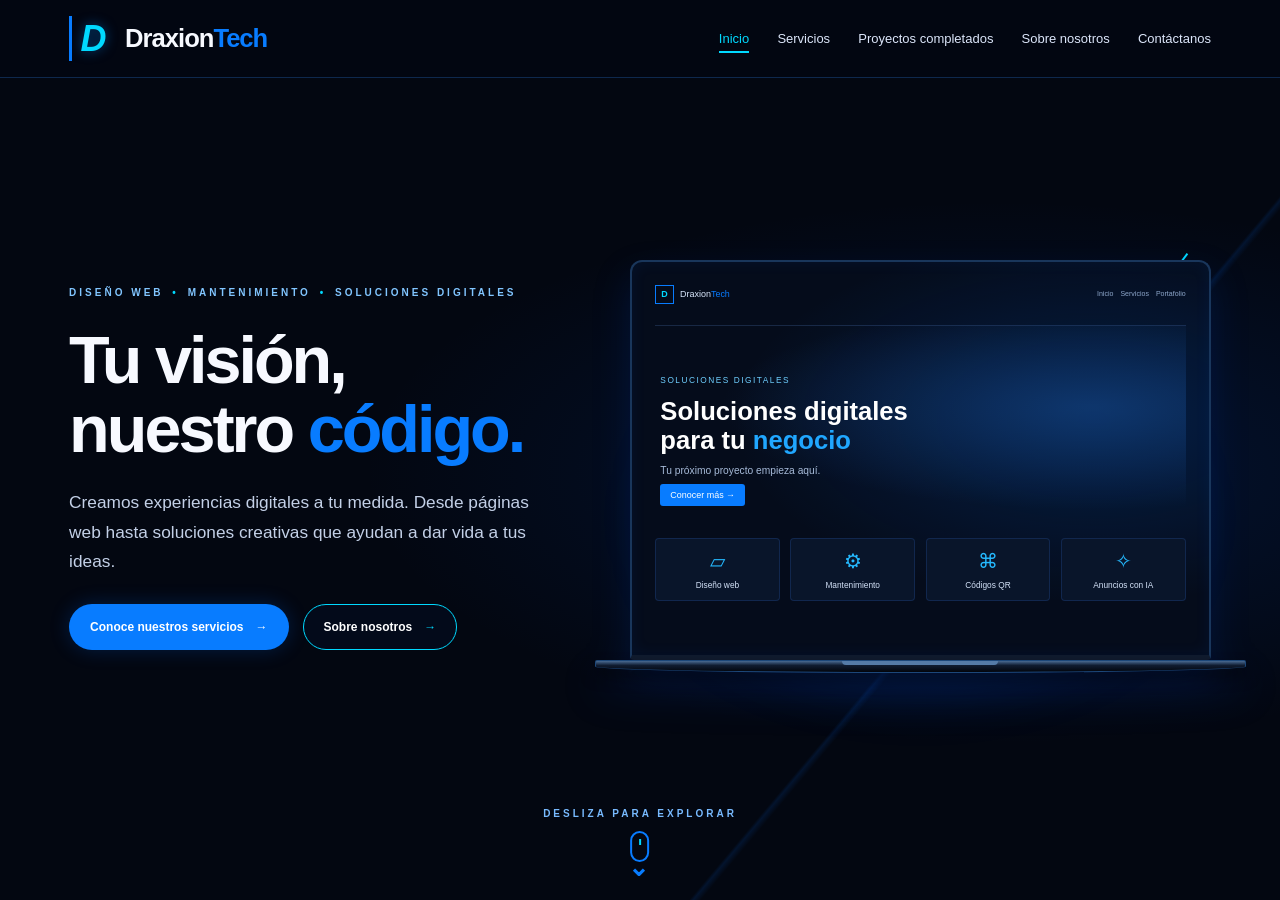
==== commit 064f648e: "Actualizar index.html" ====
--- a/index.html
+++ b/index.html
@@ -53,9 +53,9 @@
                         <span aria-hidden="true">→</span>
                     </a>
 
-                    <a href="mailto:qrtech.business.cr@gmail.com?subject=Solicitud%20de%20cotizacion"
+                    <a href="informacion.html"
                        class="boton-hero boton-secundario">
-                        Solicitar cotización
+                        Sobre nosotros
                         <span aria-hidden="true">→</span>
                     </a>
                 </div>
--- a/style.css
+++ b/style.css
@@ -1,672 +1,95 @@
-
-/* =========================
-   DRAXIONTECH — PREMIUM
-   INICIO
-========================= */
+/* ==========================================
+   DRAXIONTECH — INICIO
+   Diseño futurista, responsive y optimizado
+   Exclusivo para index.html
+========================================== */
 
 :root {
-    --fondo: #08090d;
-    --azul: #368bff;
-    --azul-brillante: #69a7ff;
-    --texto: #ffffff;
-    --texto-secundario: #b5bfd0;
-    --borde: rgba(110, 165, 255, 0.19);
-    --transicion: 0.3s ease;
+    --fondo: #030711;
+    --azul: #087cff;
+    --cian: #00d9ff;
+    --blanco: #f7f9ff;
+    --texto: #c3d0e7;
+    --borde: rgba(50, 140, 255, 0.25);
+    --transicion: 0.25s ease;
 }
 
 * {
+    box-sizing: border-box;
     margin: 0;
     padding: 0;
-    box-sizing: border-box;
 }
 
 html {
     scroll-behavior: smooth;
 }
 
-body {
-    position: relative;
-    isolation: isolate;
+body.pagina-inicio {
     min-height: 100vh;
-
-    display: flex;
-    flex-direction: column;
-
+    overflow-x: hidden;
+    background: var(--fondo);
+    color: var(--blanco);
     font-family: Arial, Helvetica, sans-serif;
-    color: var(--texto);
-
-    background-color: var(--fondo);
-    background-image: url("multimedia/fondo.png");
-    background-size: cover;
-    background-position: center;
-    background-repeat: no-repeat;
-    background-attachment: fixed;
-}
-
-/* Iluminación ambiental */
-
-body::before {
-    content: "";
-    position: fixed;
-    inset: 0;
-    z-index: -1;
-    pointer-events: none;
-
-    background:
-        radial-gradient(
-            ellipse at 50% 42%,
-            rgba(24, 91, 190, 0.19),
-            transparent 52%
-        ),
-        linear-gradient(
-            180deg,
-            rgba(4, 8, 18, 0.15),
-            rgba(4, 7, 15, 0.48)
-        );
-}
-
-.azul {
-    color: var(--azul-brillante);
-}
-
-/* =========================
-   BARRA DE NAVEGACIÓN
-========================= */
-
-.encabezado {
+}
+
+.pagina-inicio a {
+    -webkit-tap-highlight-color: transparent;
+}
+
+.pagina-inicio .azul {
+    color: var(--azul);
+}
+
+/* ==========================================
+   ENCABEZADO
+========================================== */
+
+.pagina-inicio .encabezado {
     position: relative;
     z-index: 10;
-
     width: 100%;
-    min-height: 82px;
-    padding: 16px 5%;
-
+    min-height: 78px;
+    padding: 12px 5.4%;
     display: flex;
     align-items: center;
     justify-content: space-between;
-    gap: 30px;
-
-    background: rgba(5, 9, 19, 0.82);
+    gap: 24px;
+    background: rgba(3, 7, 17, 0.97);
     border-bottom: 1px solid var(--borde);
-
-    backdrop-filter: blur(18px);
-    -webkit-backdrop-filter: blur(18px);
-
-    animation: aparecer-barra 0.7s ease both;
-}
-
-.marca {
+}
+
+.pagina-inicio .marca {
     display: flex;
     align-items: center;
     gap: 11px;
     flex-shrink: 0;
-
-    color: var(--texto);
-    font-size: 1.48rem;
+    color: var(--blanco);
+    text-decoration: none;
+    font-size: clamp(20px, 2vw, 29px);
     font-weight: 800;
-    letter-spacing: -0.8px;
-    text-decoration: none;
-}
-
-.logo {
-    width: 40px;
-    height: 40px;
+    letter-spacing: -1px;
+}
+
+.pagina-inicio .marca .logo {
+    width: 45px;
+    height: 45px;
+    display: grid;
+    place-items: center;
     flex-shrink: 0;
-
-    display: flex;
-    align-items: center;
-    justify-content: center;
-
-    color: #ffffff;
-    font-size: 1.8rem;
+    color: var(--cian);
+    font-size: 36px;
     font-weight: 900;
     font-style: italic;
-
-    border: 1px solid rgba(255, 255, 255, 0.2);
-    border-radius: 12px;
-
-    background: linear-gradient(135deg, #78b2ff, #1764e8);
-    box-shadow: 0 0 25px rgba(37, 119, 255, 0.25);
-
-    transition:
-        transform var(--transicion),
-        box-shadow var(--transicion);
-}
-
-.marca:hover .logo {
-    transform: rotate(-5deg) scale(1.06);
-    box-shadow: 0 0 32px rgba(37, 119, 255, 0.42);
-}
-
-/* Navegación */
-
-.navegacion {
+    border-left: 3px solid var(--azul);
+    text-shadow: 0 0 12px rgba(0, 140, 255, 0.5);
+}
+
+.pagina-inicio .navegacion {
     display: flex;
     align-items: center;
     justify-content: center;
     flex-wrap: wrap;
-    gap: 26px;
-}
-
-.navegacion a {
-    position: relative;
-    display: inline-block;
-    padding: 10px 0;
-
-    color: #c4cddd;
-    font-size: 0.91rem;
-    white-space: nowrap;
-    text-decoration: none;
-
-    transition: color var(--transicion);
-}
-
-.navegacion a::after {
-    content: "";
-    position: absolute;
-    left: 0;
-    bottom: 3px;
-
-    width: 100%;
-    height: 2px;
-
-    background: var(--azul);
-    border-radius: 10px;
-
-    transform: scaleX(0);
-    transform-origin: right;
-
-    transition: transform var(--transicion);
-}
-
-.navegacion a:hover,
-.navegacion a.activo {
-    color: #ffffff;
-}
-
-.navegacion a:hover::after,
-.navegacion a.activo::after {
-    transform: scaleX(1);
-    transform-origin: left;
-}
-
-.navegacion a.activo {
-    color: var(--azul-brillante);
-}
-
-/* =========================
-   CONTENIDO PRINCIPAL
-========================= */
-
-main {
-    flex: 1;
-
-    min-height: calc(100vh - 82px);
-
-    display: flex;
-    align-items: center;
-    justify-content: center;
-
-    padding: 90px 24px;
-}
-
-.introduccion {
-    position: relative;
-    isolation: isolate;
-
-    width: 100%;
-    max-width: 1050px;
-    margin: 0 auto;
-
-    text-align: center;
-
-    animation: aparecer-contenido 1s 0.15s ease both;
-}
-
-/* Resplandor detrás del título */
-
-.introduccion::before {
-    content: "";
-    position: absolute;
-    z-index: -1;
-
-    width: min(700px, 90%);
-    height: 300px;
-
-    left: 50%;
-    top: 45%;
-
-    transform: translate(-50%, -50%);
-
-    background: rgba(25, 101, 235, 0.12);
-    filter: blur(100px);
-    border-radius: 50%;
-
-    pointer-events: none;
-
-    animation: respirar-luz 6s ease-in-out infinite alternate;
-}
-
-/* Título */
-
-.introduccion h1 {
-    max-width: 1000px;
-    margin: 0 auto 28px;
-
-    color: #ffffff;
-
-    font-size: clamp(3rem, 7.5vw, 6.2rem);
-    font-weight: 800;
-    line-height: 1.04;
-    letter-spacing: -3.5px;
-
-    text-wrap: balance;
-    text-shadow: 0 5px 35px rgba(0, 0, 0, 0.22);
-}
-
-/* Línea decorativa */
-
-.introduccion h1::after {
-    content: "";
-    display: block;
-
-    width: 76px;
-    height: 4px;
-
-    margin: 28px auto 0;
-
-    border-radius: 10px;
-    background: linear-gradient(
-        90deg,
-        #1764e8,
-        #78b2ff
-    );
-
-    box-shadow: 0 0 22px rgba(54, 139, 255, 0.4);
-}
-
-/* Descripción */
-
-.introduccion p {
-    max-width: 700px;
-    margin: 0 auto 40px;
-
-    color: var(--texto-secundario);
-
-    font-size: clamp(1.05rem, 2.1vw, 1.3rem);
-    line-height: 1.9;
-
-    text-wrap: balance;
-}
-
-/* =========================
-   BOTONES
-========================= */
-
-.botones {
-    display: flex;
-    justify-content: center;
-    align-items: center;
-    flex-wrap: wrap;
-    gap: 15px;
-}
-
-.boton {
-    position: relative;
-    overflow: hidden;
-
-    display: inline-flex;
-    align-items: center;
-    justify-content: center;
-
-    min-height: 54px;
-    padding: 16px 25px;
-
-    color: #ffffff;
-    font-size: 0.96rem;
-    font-weight: 700;
-    text-decoration: none;
-
-    border: 1px solid transparent;
-    border-radius: 12px;
-
-    transition:
-        transform var(--transicion),
-        background var(--transicion),
-        border-color var(--transicion),
-        box-shadow var(--transicion);
-}
-
-.boton::before {
-    content: "";
-    position: absolute;
-    inset: 0;
-
-    background: linear-gradient(
-        115deg,
-        transparent 20%,
-        rgba(255, 255, 255, 0.17) 50%,
-        transparent 80%
-    );
-
-    transform: translateX(-120%);
-    transition: transform 0.65s ease;
-}
-
-.boton:hover::before {
-    transform: translateX(120%);
-}
-
-.boton:hover {
-    transform: translateY(-4px);
-}
-
-.boton:focus-visible,
-.navegacion a:focus-visible,
-.marca:focus-visible {
-    outline: 3px solid var(--azul-brillante);
-    outline-offset: 5px;
-}
-
-/* Botón principal */
-
-.boton-azul {
-    background: linear-gradient(135deg, #398fff, #145fe0);
-    border-color: rgba(126, 181, 255, 0.45);
-
-    box-shadow: 0 8px 28px rgba(22, 119, 255, 0.22);
-}
-
-.boton-azul:hover {
-    background: linear-gradient(135deg, #5ba2ff, #2475f5);
-    box-shadow: 0 12px 35px rgba(22, 119, 255, 0.36);
-}
-
-/* Botón secundario */
-
-.boton-negro {
-    background: rgba(10, 15, 27, 0.62);
-    border-color: rgba(255, 255, 255, 0.19);
-
-    backdrop-filter: blur(12px);
-    -webkit-backdrop-filter: blur(12px);
-}
-
-.boton-negro:hover {
-    background: rgba(32, 54, 86, 0.72);
-    border-color: rgba(105, 167, 255, 0.65);
-
-    box-shadow: 0 8px 28px rgba(0, 0, 0, 0.2);
-}
-
-/* Entrada escalonada de los botones */
-
-.botones .boton:nth-child(1) {
-    animation: aparecer-boton 0.7s 0.55s ease both;
-}
-
-.botones .boton:nth-child(2) {
-    animation: aparecer-boton 0.7s 0.7s ease both;
-}
-
-.botones .boton:nth-child(3) {
-    animation: aparecer-boton 0.7s 0.85s ease both;
-}
-
-/* =========================
-   ANIMACIONES
-========================= */
-
-@keyframes aparecer-barra {
-    from {
-        opacity: 0;
-        transform: translateY(-16px);
-    }
-
-    to {
-        opacity: 1;
-        transform: translateY(0);
-    }
-}
-
-@keyframes aparecer-contenido {
-    from {
-        opacity: 0;
-        transform: translateY(28px);
-    }
-
-    to {
-        opacity: 1;
-        transform: translateY(0);
-    }
-}
-
-@keyframes aparecer-boton {
-    from {
-        opacity: 0;
-        transform: translateY(16px);
-    }
-
-    to {
-        opacity: 1;
-        transform: translateY(0);
-    }
-}
-
-@keyframes respirar-luz {
-    from {
-        opacity: 0.55;
-        filter: blur(90px);
-    }
-
-    to {
-        opacity: 1;
-        filter: blur(115px);
-    }
-}
-
-/* =========================
-   TABLET
-========================= */
-
-@media (max-width: 1100px) {
-    .encabezado {
-        flex-direction: column;
-        justify-content: center;
-        gap: 14px;
-        padding: 18px 5%;
-    }
-
-    .navegacion {
-        gap: 12px 24px;
-    }
-
-    main {
-        min-height: calc(100vh - 135px);
-    }
-}
-
-/* =========================
-   MÓVILES
-========================= */
-
-@media (max-width: 600px) {
-    body {
-        background-attachment: scroll;
-    }
-
-    .encabezado {
-        padding: 17px 5%;
-        gap: 13px;
-    }
-
-    .marca {
-        font-size: 1.4rem;
-    }
-
-    .logo {
-        width: 35px;
-        height: 35px;
-        font-size: 1.5rem;
-    }
-
-    .navegacion {
-        width: 100%;
-        gap: 9px 17px;
-    }
-
-    .navegacion a {
-        font-size: 0.83rem;
-    }
-
-    main {
-        min-height: calc(100vh - 145px);
-        padding: 65px 22px;
-    }
-
-    .introduccion h1 {
-        font-size: clamp(2.65rem, 11vw, 4rem);
-        line-height: 1.1;
-        letter-spacing: -1.8px;
-        margin-bottom: 24px;
-    }
-
-    .introduccion h1::after {
-        width: 60px;
-        margin-top: 23px;
-    }
-
-    .introduccion p {
-        font-size: 1rem;
-        line-height: 1.8;
-        margin-bottom: 30px;
-    }
-
-    .botones {
-        flex-direction: column;
-        width: 100%;
-        gap: 12px;
-    }
-
-    .boton {
-        width: 100%;
-        max-width: 350px;
-        min-height: 52px;
-        padding: 15px 18px;
-    }
-
-    .introduccion::before {
-        height: 240px;
-        filter: blur(75px);
-    }
-}
-
-/* =========================
-   MÓVILES PEQUEÑOS
-========================= */
-
-@media (max-width: 360px) {
-    .marca {
-        font-size: 1.25rem;
-    }
-
-    .navegacion {
-        gap: 9px 13px;
-    }
-
-    .navegacion a {
-        font-size: 0.78rem;
-    }
-
-    .introduccion h1 {
-        font-size: 2.45rem;
-        letter-spacing: -1.3px;
-    }
-}
-
-/* =========================
-   ACCESIBILIDAD
-========================= */
-
-@media (prefers-reduced-motion: reduce) {
-    html {
-        scroll-behavior: auto;
-    }
-
-    *,
-    *::before,
-    *::after {
-        animation-duration: 0.01ms !important;
-        animation-iteration-count: 1 !important;
-        transition-duration: 0.01ms !important;
-    }
-}
-
-
-/* =========================================
-   DRAXIONTECH — NUEVA PÁGINA DE INICIO
-   Agregar al final de style.css
-========================================= */
-
-.pagina-inicio {
-    --fondo-hero: #030711;
-    --azul-hero: #087cff;
-    --cian-hero: #00d9ff;
-    background: var(--fondo-hero);
-    color: #f7f9ff;
-    min-height: 100vh;
-    overflow-x: hidden;
-}
-
-.pagina-inicio .encabezado {
-    position: relative;
-    z-index: 10;
-    min-height: 78px;
-    padding: 12px 5.4%;
-    display: flex;
-    align-items: center;
-    justify-content: space-between;
-    gap: 25px;
-    background: rgba(3, 7, 17, 0.94);
-    border-bottom: 1px solid rgba(30, 111, 255, 0.25);
-    backdrop-filter: blur(14px);
-}
-
-.pagina-inicio .marca {
-    display: inline-flex;
-    align-items: center;
-    gap: 12px;
-    color: #fff;
-    text-decoration: none;
-    white-space: nowrap;
-    font-size: clamp(20px, 2.1vw, 29px);
-    font-weight: 750;
-    letter-spacing: -1px;
-}
-
-.pagina-inicio .marca .logo {
-    display: grid;
-    place-items: center;
-    width: 48px;
-    height: 48px;
-    color: var(--cian-hero);
-    font-size: 39px;
-    font-weight: 900;
-    font-style: italic;
-    border-left: 3px solid var(--azul-hero);
-    text-shadow: 0 0 18px rgba(0, 145, 255, 0.65);
-}
-
-.pagina-inicio .azul {
-    color: var(--azul-hero);
-}
-
-.pagina-inicio .navegacion {
-    display: flex;
-    align-items: center;
-    justify-content: center;
-    flex-wrap: wrap;
-    gap: clamp(13px, 2.2vw, 32px);
+    gap: clamp(12px, 2.2vw, 30px);
 }
 
 .pagina-inicio .navegacion a {
@@ -675,57 +98,43 @@
     color: #dce6fa;
     font-size: 13px;
     text-decoration: none;
-    transition: color 0.2s ease;
+    transition: color var(--transicion);
 }
 
 .pagina-inicio .navegacion a:hover,
 .pagina-inicio .navegacion a.activo {
-    color: var(--cian-hero);
+    color: var(--cian);
 }
 
 .pagina-inicio .navegacion a.activo::after {
     content: "";
     position: absolute;
+    bottom: 3px;
     left: 0;
-    right: 0;
-    bottom: 2px;
+    width: 100%;
     height: 2px;
-    background: var(--cian-hero);
-    box-shadow: 0 0 12px var(--cian-hero);
-}
-
-.pagina-inicio .boton-cotizacion {
-    flex-shrink: 0;
-    padding: 11px 19px;
-    color: var(--cian-hero);
-    text-decoration: none;
-    font-size: 12px;
-    font-weight: 650;
-    border: 1px solid var(--cian-hero);
-    border-radius: 30px;
-    box-shadow: inset 0 0 10px rgba(0, 217, 255, 0.05),
-                0 0 15px rgba(0, 217, 255, 0.08);
-    transition: background 0.2s, color 0.2s;
-}
-
-.pagina-inicio .boton-cotizacion:hover {
-    color: #00101a;
-    background: var(--cian-hero);
-}
-
-/* Hero principal */
+    background: var(--cian);
+}
+
+/* ==========================================
+   HERO PRINCIPAL
+========================================== */
 
 .pagina-inicio .inicio-hero {
     position: relative;
     isolation: isolate;
+    min-height: calc(100vh - 78px);
     min-height: calc(100svh - 78px);
     padding: 65px 5.4% 110px;
     display: flex;
     align-items: center;
     background:
-        radial-gradient(ellipse at 76% 42%,
-            rgba(0, 57, 163, 0.22), transparent 42%),
-        linear-gradient(115deg, #030711 35%, #040b1c 75%, #02050c);
+        radial-gradient(
+            ellipse at 78% 48%,
+            rgba(0, 75, 200, 0.18),
+            transparent 45%
+        ),
+        #030711;
 }
 
 .pagina-inicio .inicio-hero::before {
@@ -735,8 +144,12 @@
     inset: 0;
     pointer-events: none;
     background:
-        linear-gradient(130deg, transparent 66%, rgba(0, 93, 255, 0.08) 66.2%, transparent 68%),
-        linear-gradient(145deg, transparent 73%, rgba(0, 217, 255, 0.08) 73.2%, transparent 73.5%);
+        linear-gradient(
+            130deg,
+            transparent 70%,
+            rgba(0, 110, 255, 0.12) 70.2%,
+            transparent 70.6%
+        );
 }
 
 .pagina-inicio .hero-contenido {
@@ -744,52 +157,56 @@
     max-width: 1500px;
     margin: 0 auto;
     display: grid;
-    grid-template-columns: minmax(0, 0.94fr) minmax(0, 1.06fr);
-    align-items: center;
-    gap: 30px;
-}
+    grid-template-columns: minmax(0, 0.95fr) minmax(0, 1.05fr);
+    align-items: center;
+    gap: 35px;
+}
+
+/* Texto */
 
 .pagina-inicio .hero-texto {
     position: relative;
     z-index: 2;
-    max-width: 650px;
+    min-width: 0;
 }
 
 .pagina-inicio .hero-etiqueta {
     margin-bottom: 24px;
     color: #81c5ff;
     font-size: 10px;
-    font-weight: 750;
-    letter-spacing: 4px;
+    font-weight: 700;
     line-height: 1.9;
+    letter-spacing: 3px;
 }
 
 .pagina-inicio .hero-etiqueta span {
-    padding: 0 5px;
-    color: var(--cian-hero);
+    color: var(--cian);
+    padding: 0 3px;
 }
 
 .pagina-inicio .hero-texto h1 {
-    margin: 0 0 23px;
-    color: #f8f9ff;
+    margin-bottom: 24px;
+    color: var(--blanco);
     font-size: clamp(42px, 5.2vw, 76px);
     font-weight: 800;
-    line-height: 1.03;
-    letter-spacing: -3.5px;
+    line-height: 1.04;
+    letter-spacing: -3px;
+    overflow-wrap: break-word;
 }
 
 .pagina-inicio .hero-texto h1 .azul {
     color: #087cff;
-    text-shadow: 0 0 35px rgba(0, 95, 255, 0.18);
 }
 
 .pagina-inicio .hero-descripcion {
     max-width: 490px;
-    margin: 0 0 28px;
-    color: #c3d0e7;
+    margin-bottom: 28px;
+    color: var(--texto);
     font-size: clamp(15px, 1.35vw, 18px);
-    line-height: 1.65;
-}
+    line-height: 1.7;
+}
+
+/* Botones */
 
 .pagina-inicio .hero-botones {
     display: flex;
@@ -800,80 +217,92 @@
 
 .pagina-inicio .boton-hero {
     min-height: 46px;
-    padding: 13px 21px;
+    padding: 13px 20px;
     display: inline-flex;
     align-items: center;
     justify-content: center;
-    gap: 13px;
-    border-radius: 30px;
+    gap: 12px;
+    border: 1px solid transparent;
+    border-radius: 28px;
     text-decoration: none;
+    text-align: center;
     font-size: 12px;
     font-weight: 700;
-    transition: transform 0.2s ease, box-shadow 0.2s ease;
+    transition:
+        transform var(--transicion),
+        background var(--transicion),
+        box-shadow var(--transicion);
 }
 
 .pagina-inicio .boton-hero:hover {
-    transform: translateY(-3px);
+    transform: translateY(-2px);
 }
 
 .pagina-inicio .boton-principal {
     color: white;
-    background: linear-gradient(110deg, #087cff, #0064ec);
-    box-shadow: 0 0 25px rgba(0, 111, 255, 0.3);
+    background: var(--azul);
+    box-shadow: 0 0 20px rgba(0, 111, 255, 0.22);
 }
 
 .pagina-inicio .boton-principal:hover {
-    box-shadow: 0 0 35px rgba(0, 111, 255, 0.5);
+    background: #2690ff;
+    box-shadow: 0 0 26px rgba(0, 111, 255, 0.4);
 }
 
 .pagina-inicio .boton-secundario {
-    color: #f1f7ff;
-    border: 1px solid #008cff;
-    background: rgba(2, 12, 30, 0.65);
+    color: white;
+    background: rgba(3, 12, 29, 0.8);
+    border-color: var(--cian);
 }
 
 .pagina-inicio .boton-secundario span {
-    color: var(--cian-hero);
-}
-
-/* Laptop ilustrativa creada con CSS */
+    color: var(--cian);
+}
+
+/* ==========================================
+   LAPTOP ILUSTRATIVA
+========================================== */
 
 .pagina-inicio .hero-visual {
     position: relative;
     min-width: 0;
-    perspective: 1100px;
+    width: 100%;
 }
 
 .pagina-inicio .hero-resplandor {
     position: absolute;
-    inset: 18% 5% 0;
+    inset: 25% 8% 0;
     border-radius: 50%;
-    background: #006aff;
-    opacity: 0.2;
-    filter: blur(75px);
+    background: rgba(0, 90, 255, 0.22);
+    filter: blur(35px);
+    pointer-events: none;
 }
 
 .pagina-inicio .laptop {
     position: relative;
     z-index: 2;
     width: 100%;
-    transform: rotateY(-8deg) rotateX(2deg);
-    filter: drop-shadow(0 28px 28px rgba(0, 67, 255, 0.2));
-}
+    filter: drop-shadow(0 18px 18px rgba(0, 55, 180, 0.2));
+}
+
+/* Pantalla */
 
 .pagina-inicio .laptop-pantalla {
     position: relative;
     overflow: hidden;
     aspect-ratio: 1.45;
-    padding: 4% 5%;
-    border: 2px solid #152b4b;
+    padding: 4%;
+    border: 2px solid #19365b;
     border-bottom: 5px solid #101b2e;
-    border-radius: 15px 15px 5px 5px;
+    border-radius: 12px 12px 4px 4px;
     background:
-        radial-gradient(ellipse at 80% 38%, rgba(0, 101, 255, 0.25), transparent 50%),
-        linear-gradient(140deg, #08152b, #020610 75%);
-    box-shadow: inset 0 0 24px rgba(0, 108, 255, 0.12),
-                0 0 18px rgba(0, 113, 255, 0.16);
+        radial-gradient(
+            ellipse at 80% 40%,
+            rgba(0, 95, 220, 0.22),
+            transparent 55%
+        ),
+        #050c1b;
+    box-shadow: inset 0 0 15px rgba(0, 108, 255, 0.08);
 }
 
 .pagina-inicio .demo-navegacion {
@@ -881,18 +310,19 @@
     align-items: center;
     gap: 6px;
     padding-bottom: 4%;
-    border-bottom: 1px solid rgba(109, 165, 255, 0.16);
+    border-bottom: 1px solid rgba(109, 165, 255, 0.18);
     color: #dceaff;
     font-size: clamp(6px, 0.7vw, 10px);
 }
 
 .pagina-inicio .demo-logo {
+    width: 19px;
+    height: 19px;
     display: grid;
     place-items: center;
-    width: 19px;
-    height: 19px;
-    color: var(--cian-hero);
-    border: 1px solid #087cff;
+    flex-shrink: 0;
+    color: var(--cian);
+    border: 1px solid var(--azul);
     font-weight: 900;
 }
 
@@ -902,25 +332,30 @@
     font-size: clamp(5px, 0.55vw, 8px);
 }
 
+/* Contenido de la pantalla */
+
 .pagina-inicio .demo-contenido {
     min-height: 49%;
     padding: 8% 1% 4%;
     background:
-        linear-gradient(90deg, rgba(2, 8, 20, 0.7), rgba(2, 8, 20, 0.12)),
-        radial-gradient(ellipse at 80% 45%, #174b8d 0%, #0b1c3b 29%, transparent 60%);
+        radial-gradient(
+            ellipse at 82% 40%,
+            rgba(24, 78, 150, 0.5),
+            transparent 60%
+        );
 }
 
 .pagina-inicio .demo-etiqueta {
     color: #6fcfff;
     font-size: clamp(5px, 0.65vw, 9px);
-    letter-spacing: 2px;
+    letter-spacing: 1.5px;
 }
 
 .pagina-inicio .demo-contenido h2 {
     margin: 10px 0;
-    color: #fff;
+    color: white;
     font-size: clamp(15px, 2vw, 29px);
-    line-height: 1.12;
+    line-height: 1.15;
     font-weight: 750;
 }
 
@@ -935,13 +370,15 @@
 
 .pagina-inicio .demo-accion {
     display: inline-block;
-    margin-top: 5px;
-    padding: 7px 12px;
+    margin-top: 8px;
+    padding: 6px 10px;
     color: white;
-    background: #087cff;
-    border-radius: 4px;
+    background: var(--azul);
+    border-radius: 3px;
     font-size: clamp(6px, 0.7vw, 9px);
 }
+
+/* Tarjetas de servicios */
 
 .pagina-inicio .demo-servicios {
     display: grid;
@@ -952,16 +389,16 @@
 
 .pagina-inicio .demo-servicios > div {
     min-width: 0;
-    min-height: 58px;
+    min-height: 55px;
     padding: 8% 3%;
     display: flex;
     flex-direction: column;
     align-items: center;
     justify-content: center;
-    gap: 8px;
-    border: 1px solid rgba(63, 133, 255, 0.15);
-    border-radius: 5px;
-    background: linear-gradient(145deg, #0d1b32, #050b17);
+    gap: 7px;
+    border: 1px solid rgba(63, 133, 255, 0.17);
+    border-radius: 4px;
+    background: #09152a;
     color: #d5e3f9;
     text-align: center;
     font-size: clamp(5px, 0.65vw, 9px);
@@ -970,19 +407,19 @@
 .pagina-inicio .demo-icono {
     color: #25baff;
     font-size: clamp(15px, 1.6vw, 23px);
-    text-shadow: 0 0 12px rgba(0, 166, 255, 0.5);
-}
+}
+
+/* Base del portátil */
 
 .pagina-inicio .laptop-base {
     position: relative;
     width: 112%;
-    height: 15px;
+    height: 13px;
     margin-left: -6%;
+    border: 1px solid #1c4779;
     border-radius: 2px 2px 50% 50%;
-    border: 1px solid #1c4779;
-    background: linear-gradient(#496a92, #101c30 38%, #02050b 90%);
-    box-shadow: 0 12px 20px rgba(0, 0, 0, 0.7),
-                0 0 20px rgba(0, 110, 255, 0.22);
+    background: linear-gradient(#496a92, #101c30 40%, #02050b);
+    box-shadow: 0 8px 14px rgba(0, 0, 0, 0.5);
 }
 
 .pagina-inicio .laptop-base::after {
@@ -996,97 +433,111 @@
     background: #557ba7;
 }
 
+/* Líneas azules decorativas */
+
 .pagina-inicio .hero-linea {
     position: absolute;
     z-index: 1;
-    width: 35%;
+    width: 30%;
     height: 2px;
     pointer-events: none;
-    background: linear-gradient(90deg, transparent, #087cff, #00d9ff);
-    box-shadow: 0 0 15px #087cff;
+    background: linear-gradient(90deg, transparent, var(--azul), var(--cian));
+}
+
+.pagina-inicio .hero-linea-uno {
+    top: 15%;
+    right: -2%;
     transform: rotate(-53deg);
-}
-
-.pagina-inicio .hero-linea-uno {
-    top: 16%;
-    right: -3%;
 }
 
 .pagina-inicio .hero-linea-dos {
     bottom: 12%;
-    left: -4%;
+    left: -3%;
     transform: rotate(-35deg);
-    opacity: 0.6;
-}
-
-/* Indicador inferior */
+    opacity: 0.65;
+}
+
+/* ==========================================
+   INDICADOR PARA EXPLORAR
+========================================== */
 
 .pagina-inicio .hero-explorar {
     position: absolute;
-    bottom: 23px;
+    bottom: 20px;
     left: 50%;
     z-index: 3;
     display: flex;
     flex-direction: column;
     align-items: center;
-    gap: 13px;
+    gap: 12px;
     transform: translateX(-50%);
     color: #78baff;
     text-decoration: none;
+    text-align: center;
     font-size: 10px;
-    font-weight: 750;
-    letter-spacing: 4px;
+    font-weight: 700;
+    letter-spacing: 3px;
     white-space: nowrap;
 }
 
 .pagina-inicio .hero-raton {
     width: 19px;
-    height: 32px;
+    height: 31px;
     display: grid;
     place-items: start center;
     padding-top: 6px;
-    border: 2px solid #087cff;
+    border: 2px solid var(--azul);
     border-radius: 12px;
 }
 
 .pagina-inicio .hero-raton span {
     width: 2px;
     height: 6px;
-    background: var(--cian-hero);
-    animation: cursor-hero 1.2s infinite;
+    background: var(--cian);
+    animation: movimiento-raton 1.3s ease-in-out infinite;
 }
 
 .pagina-inicio .hero-flecha {
-    margin-top: -20px;
-    color: #087cff;
-    font-size: 26px;
+    margin-top: -19px;
+    color: var(--azul);
+    font-size: 25px;
     line-height: 1;
 }
 
-@keyframes cursor-hero {
-    0%, 100% { opacity: 1; transform: translateY(0); }
-    60% { opacity: 0.2; transform: translateY(5px); }
-}
-
-/* Tablet */
-
-@media (max-width: 1050px) {
+@keyframes movimiento-raton {
+    0%, 100% {
+        opacity: 1;
+        transform: translateY(0);
+    }
+
+    60% {
+        opacity: 0.3;
+        transform: translateY(4px);
+    }
+}
+
+/* ==========================================
+   TABLET
+========================================== */
+
+@media (max-width: 1000px) {
     .pagina-inicio .encabezado {
         flex-wrap: wrap;
         justify-content: center;
     }
 
     .pagina-inicio .hero-contenido {
-        grid-template-columns: 1fr 1fr;
-        gap: 20px;
+        grid-template-columns: minmax(0, 1fr) minmax(0, 1fr);
+        gap: 22px;
     }
 
     .pagina-inicio .hero-texto h1 {
+        font-size: clamp(39px, 5vw, 58px);
         letter-spacing: -2px;
     }
 
     .pagina-inicio .hero-etiqueta {
-        letter-spacing: 2px;
+        letter-spacing: 1.5px;
     }
 
     .pagina-inicio .boton-hero {
@@ -1094,74 +545,73 @@
     }
 }
 
-/* Móvil */
+/* ==========================================
+   MÓVILES
+========================================== */
 
 @media (max-width: 700px) {
     .pagina-inicio .encabezado {
-        padding: 14px 5%;
-        gap: 12px;
+        min-height: auto;
+        padding: 13px 4%;
+        gap: 10px;
     }
 
     .pagina-inicio .marca {
-        font-size: 23px;
+        font-size: 22px;
     }
 
     .pagina-inicio .marca .logo {
-        width: 38px;
-        height: 38px;
-        font-size: 32px;
+        width: 36px;
+        height: 36px;
+        font-size: 30px;
     }
 
     .pagina-inicio .navegacion {
-        order: 3;
         width: 100%;
-        gap: 17px;
+        gap: 8px 17px;
     }
 
     .pagina-inicio .navegacion a {
+        padding: 7px 0;
         font-size: 11px;
     }
 
-    .pagina-inicio .boton-cotizacion {
-        padding: 9px 12px;
-        font-size: 10px;
-    }
-
     .pagina-inicio .inicio-hero {
-        min-height: auto;
-        padding: 62px 6% 115px;
+        min-height: calc(100svh - 100px);
+        padding: 55px 6% 115px;
+        align-items: center;
     }
 
     .pagina-inicio .hero-contenido {
-        grid-template-columns: 1fr;
-        gap: 42px;
-    }
-
-    .pagina-inicio .hero-texto {
-        text-align: left;
+        grid-template-columns: minmax(0, 1fr);
+        gap: 40px;
+    }
+
+    .pagina-inicio .hero-texto h1 {
+        font-size: clamp(42px, 10.5vw, 62px);
+        line-height: 1.06;
+        letter-spacing: -2px;
     }
 
     .pagina-inicio .hero-etiqueta {
-        margin-bottom: 19px;
+        margin-bottom: 17px;
         font-size: 9px;
-        letter-spacing: 2px;
-    }
-
-    .pagina-inicio .hero-texto h1 {
-        font-size: clamp(43px, 11vw, 65px);
-        letter-spacing: -2.5px;
+        letter-spacing: 1.5px;
     }
 
     .pagina-inicio .hero-descripcion {
         font-size: 15px;
+        line-height: 1.65;
     }
 
     .pagina-inicio .hero-botones {
         align-items: stretch;
+        gap: 11px;
     }
 
     .pagina-inicio .boton-hero {
-        min-height: 45px;
+        min-height: 44px;
+        padding: 12px 15px;
         font-size: 11px;
     }
 
@@ -1170,24 +620,30 @@
         margin: 0 auto;
     }
 
-    .pagina-inicio .laptop {
-        transform: none;
-    }
-
-    .pagina-inicio .demo-servicios > div {
-        min-height: 48px;
+    .pagina-inicio .hero-resplandor {
+        filter: blur(20px);
+    }
+
+    .pagina-inicio .hero-linea {
+        opacity: 0.45;
     }
 
     .pagina-inicio .hero-explorar {
-        bottom: 20px;
+        bottom: 15px;
         font-size: 8px;
-        letter-spacing: 3px;
-    }
-}
+        letter-spacing: 2px;
+    }
+}
+
+/* Teléfonos estrechos */
 
 @media (max-width: 390px) {
     .pagina-inicio .navegacion {
-        gap: 12px;
+        gap: 8px 12px;
+    }
+
+    .pagina-inicio .navegacion a {
+        font-size: 10px;
     }
 
     .pagina-inicio .hero-botones {
@@ -1199,17 +655,27 @@
     }
 
     .pagina-inicio .hero-etiqueta {
-        letter-spacing: 1px;
-    }
+        letter-spacing: 0.7px;
+    }
+
+    .pagina-inicio .demo-links {
+        display: none;
+    }
+}
+
+/* Accesibilidad */
+
+.pagina-inicio a:focus-visible {
+    outline: 2px solid var(--cian);
+    outline-offset: 4px;
 }
 
 @media (prefers-reduced-motion: reduce) {
     .pagina-inicio *,
     .pagina-inicio *::before,
     .pagina-inicio *::after {
-        animation-duration: 0.01ms !important;
-        animation-iteration-count: 1 !important;
+        animation: none !important;
         scroll-behavior: auto !important;
-        transition-duration: 0.01ms !important;
-    }
-}
+        transition: none !important;
+    }
+}
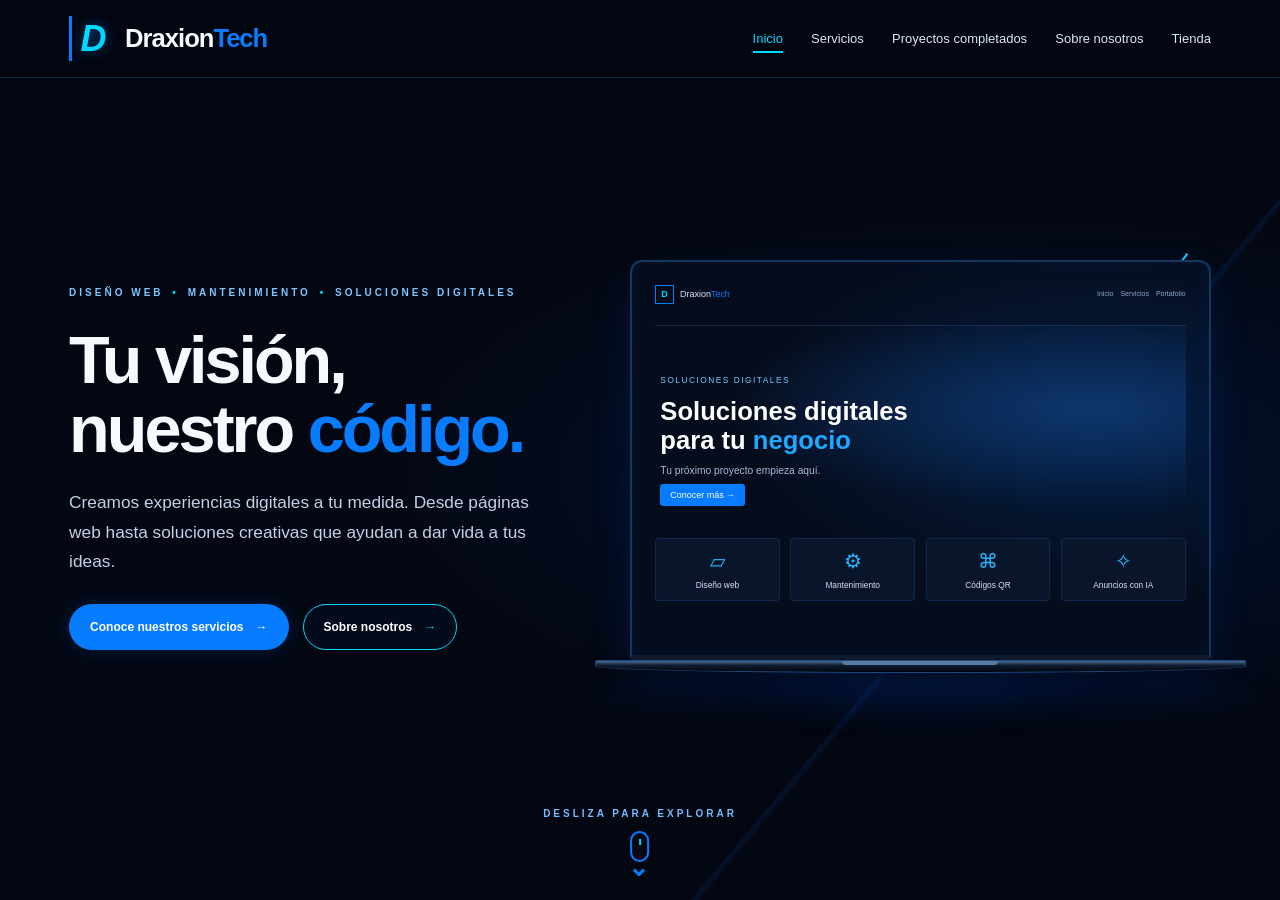
==== commit ac1ad33d: "Replace 'Contáctanos' link with 'Tienda' link" ====
--- a/index.html
+++ b/index.html
@@ -22,7 +22,7 @@
             <a href="servicios.html">Servicios</a>
             <a href="proyectos.html">Proyectos completados</a>
             <a href="informacion.html">Sobre nosotros</a>
-            <a href="mailto:qrtech.business.cr@gmail.com">Contáctanos</a>
+            <a href="tienda.html">Tienda</a>
         </nav>
 
     </header>
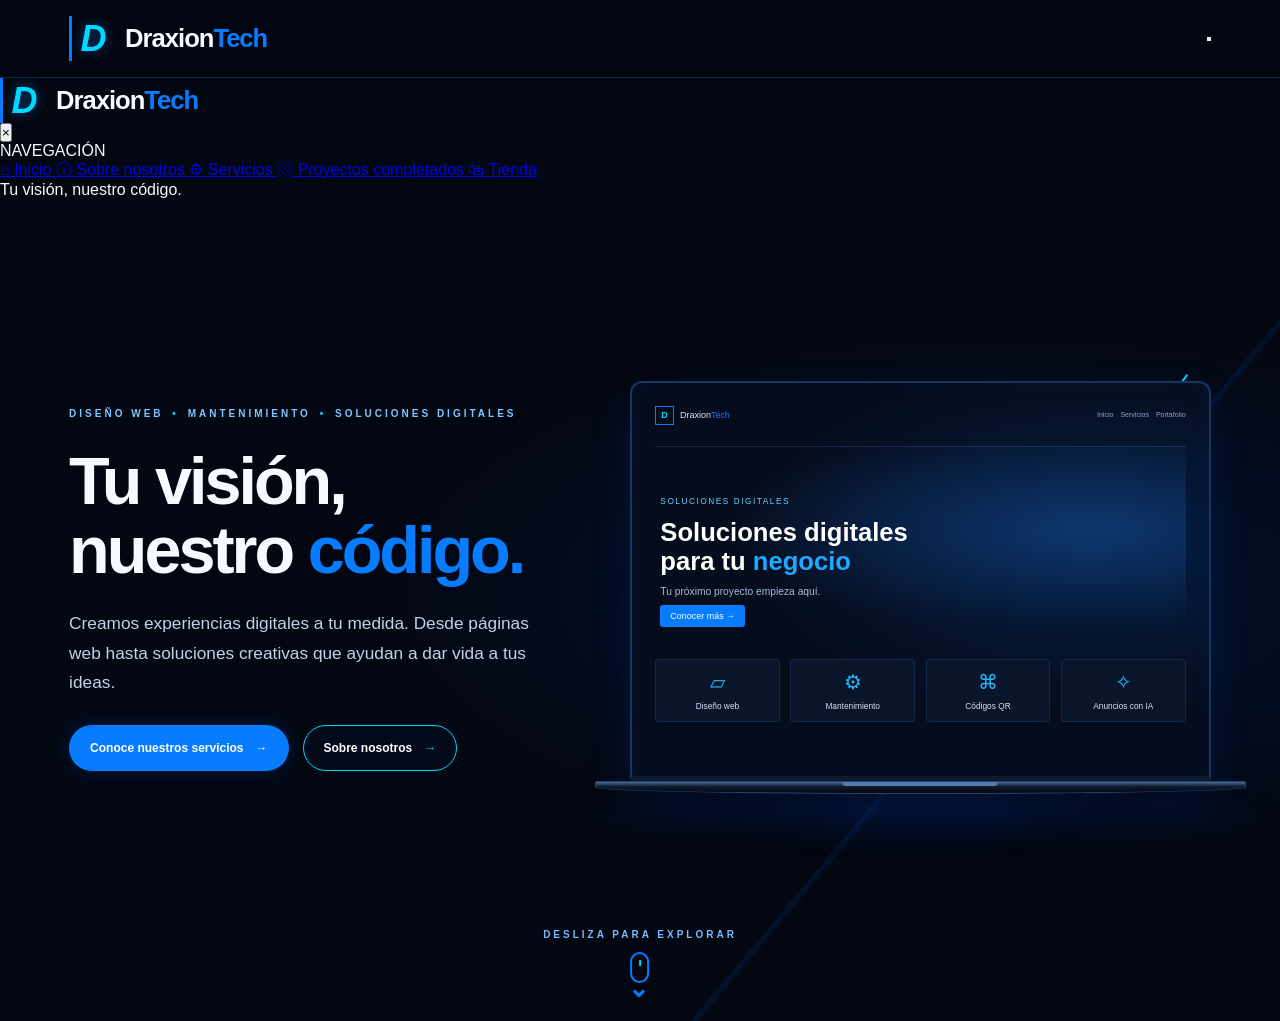
==== commit 461105a7: "Actualizar index.html" ====
--- a/index.html
+++ b/index.html
@@ -17,15 +17,77 @@
             <span>Draxion<span class="azul">Tech</span></span>
         </a>
 
-        <nav class="navegacion" aria-label="Navegación principal">
-            <a href="index.html" class="activo" aria-current="page">Inicio</a>
-            <a href="servicios.html">Servicios</a>
-            <a href="proyectos.html">Proyectos completados</a>
-            <a href="informacion.html">Sobre nosotros</a>
-            <a href="tienda.html">Tienda</a>
+        <button
+            class="boton-menu-lateral"
+            id="abrir-menu"
+            type="button"
+            aria-label="Abrir menú"
+            aria-controls="menu-lateral"
+            aria-expanded="false">
+            <span></span>
+            <span></span>
+            <span></span>
+        </button>
+    </header>
+
+    <div class="menu-fondo" id="menu-fondo" hidden></div>
+
+    <aside
+        class="menu-lateral"
+        id="menu-lateral"
+        aria-label="Menú principal"
+        aria-hidden="true"
+        inert>
+
+        <div class="menu-lateral-cabecera">
+            <a href="index.html" class="marca menu-marca">
+                <span class="logo">D</span>
+                <span>Draxion<span class="azul">Tech</span></span>
+            </a>
+
+            <button
+                class="cerrar-menu"
+                id="cerrar-menu"
+                type="button"
+                aria-label="Cerrar menú">
+                &times;
+            </button>
+        </div>
+
+        <p class="menu-titulo">NAVEGACIÓN</p>
+
+        <nav class="menu-enlaces">
+            <a href="index.html" class="menu-enlace activo" aria-current="page">
+                <span class="menu-icono" aria-hidden="true">⌂</span>
+                <span>Inicio</span>
+            </a>
+
+            <a href="informacion.html" class="menu-enlace">
+                <span class="menu-icono" aria-hidden="true">ⓘ</span>
+                <span>Sobre nosotros</span>
+            </a>
+
+            <a href="servicios.html" class="menu-enlace">
+                <span class="menu-icono" aria-hidden="true">⚙</span>
+                <span>Servicios</span>
+            </a>
+
+            <a href="proyectos.html" class="menu-enlace">
+                <span class="menu-icono" aria-hidden="true">▧</span>
+                <span>Proyectos completados</span>
+            </a>
+
+            <a href="tienda.html" class="menu-enlace">
+                <span class="menu-icono" aria-hidden="true">🛍</span>
+                <span>Tienda</span>
+            </a>
         </nav>
 
-    </header>
+        <div class="menu-lateral-pie">
+            <span class="menu-punto"></span>
+            <span>Tu visión, nuestro código.</span>
+        </div>
+    </aside>
 
     <main class="inicio-hero">
         <section class="hero-contenido">
@@ -53,8 +115,7 @@
                         <span aria-hidden="true">→</span>
                     </a>
 
-                    <a href="informacion.html"
-                       class="boton-hero boton-secundario">
+                    <a href="informacion.html" class="boton-hero boton-secundario">
                         Sobre nosotros
                         <span aria-hidden="true">→</span>
                     </a>
